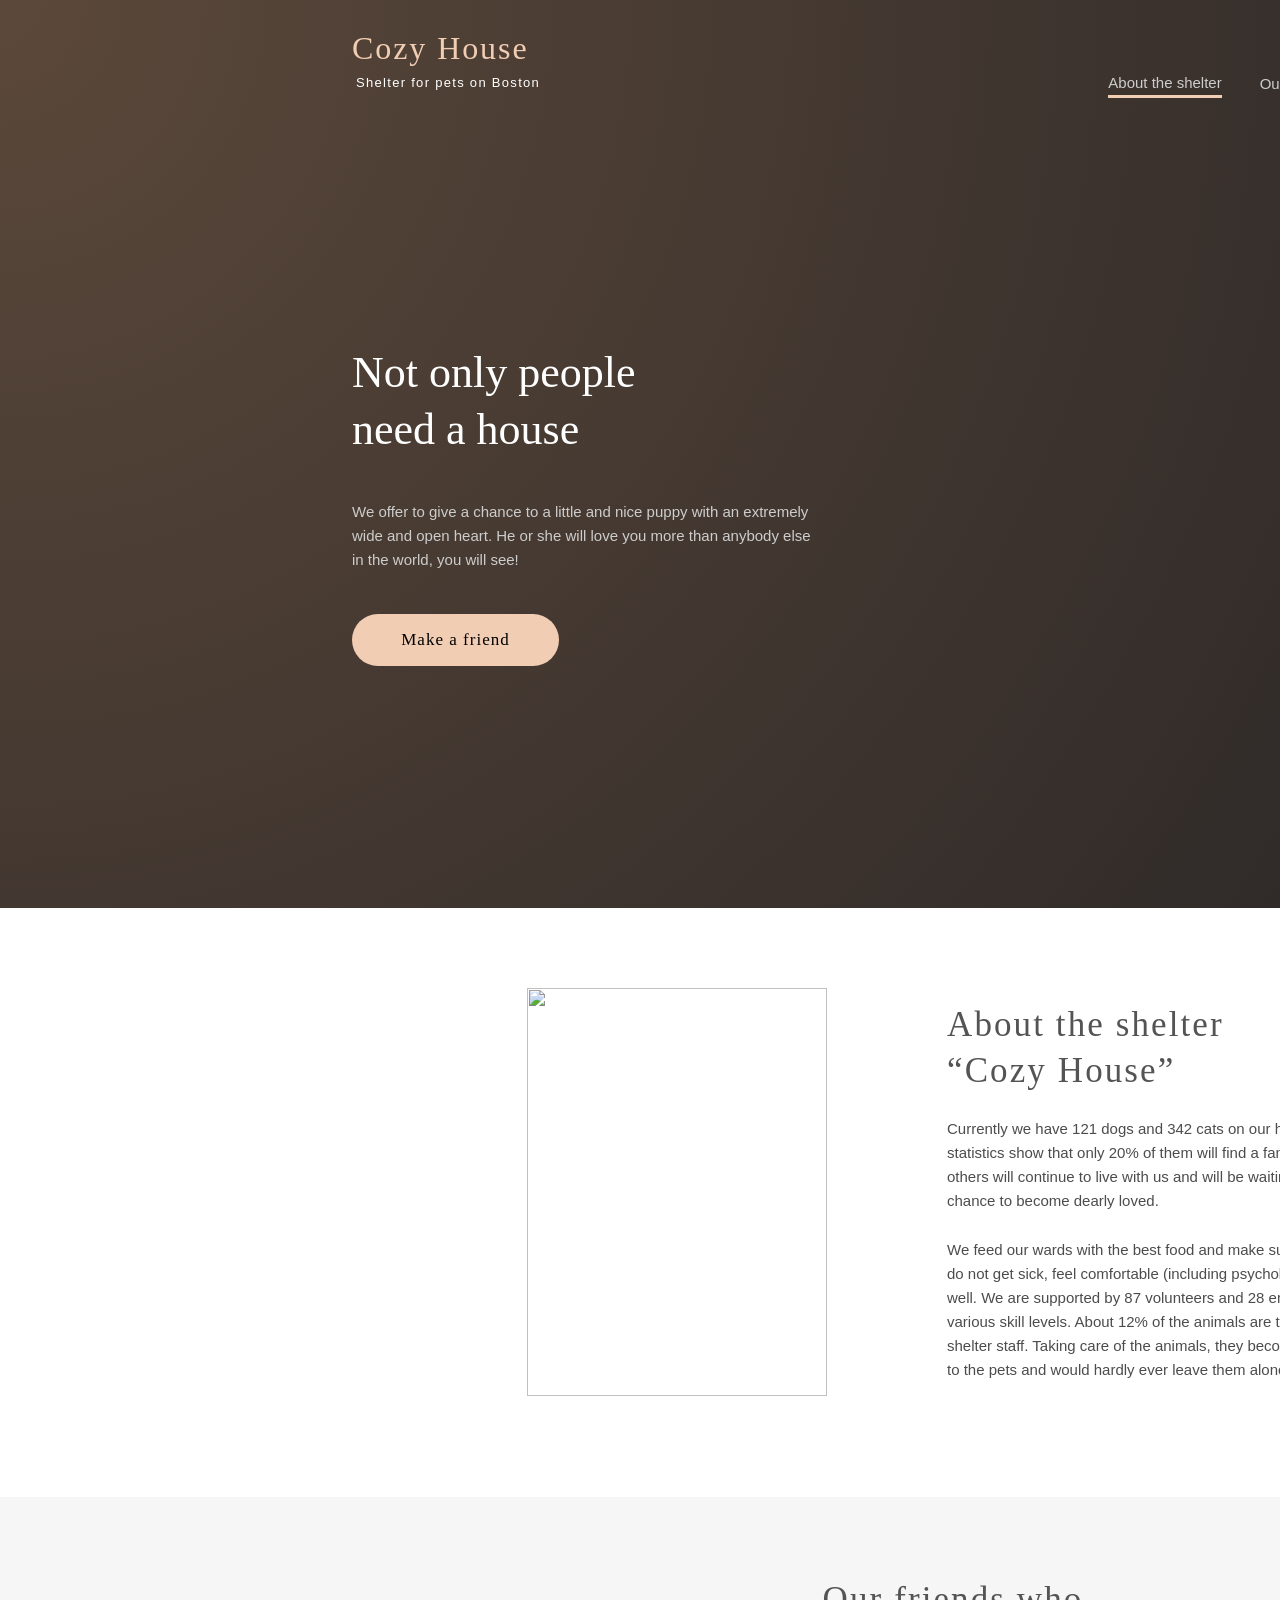
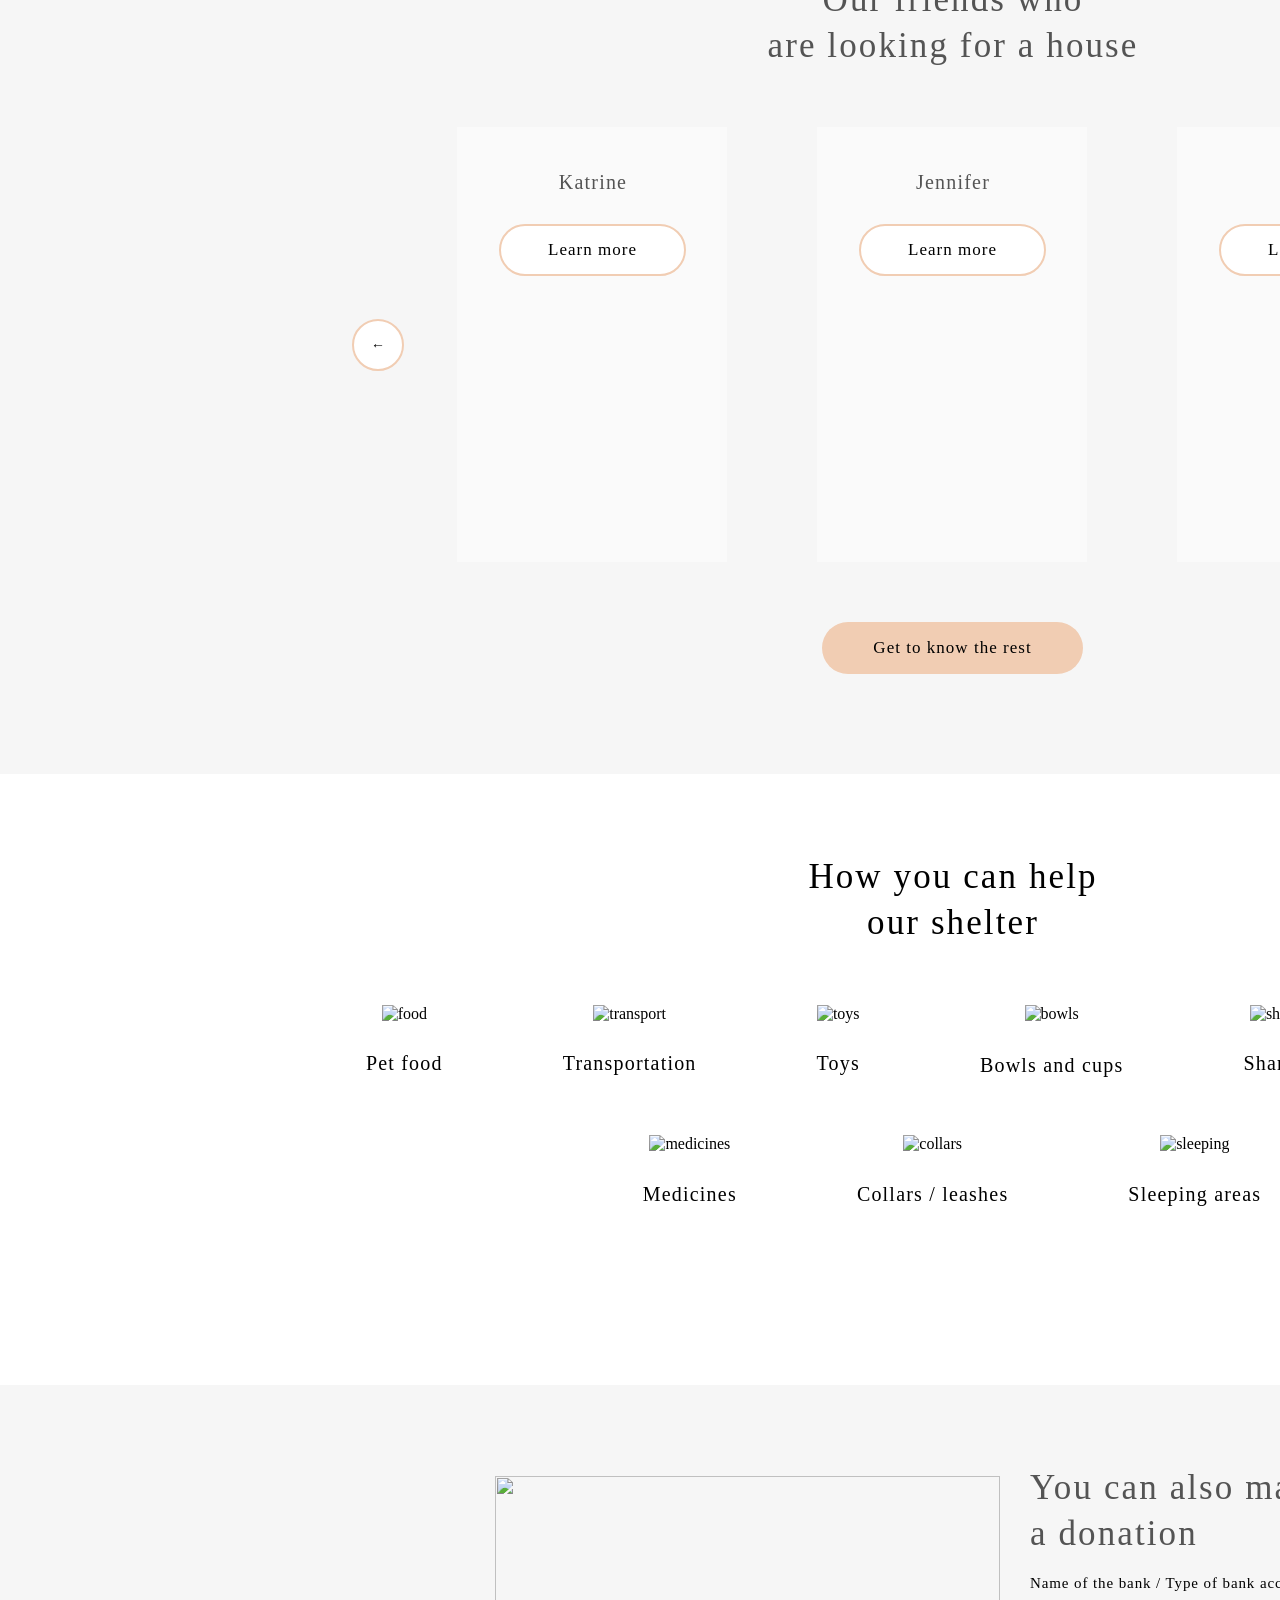
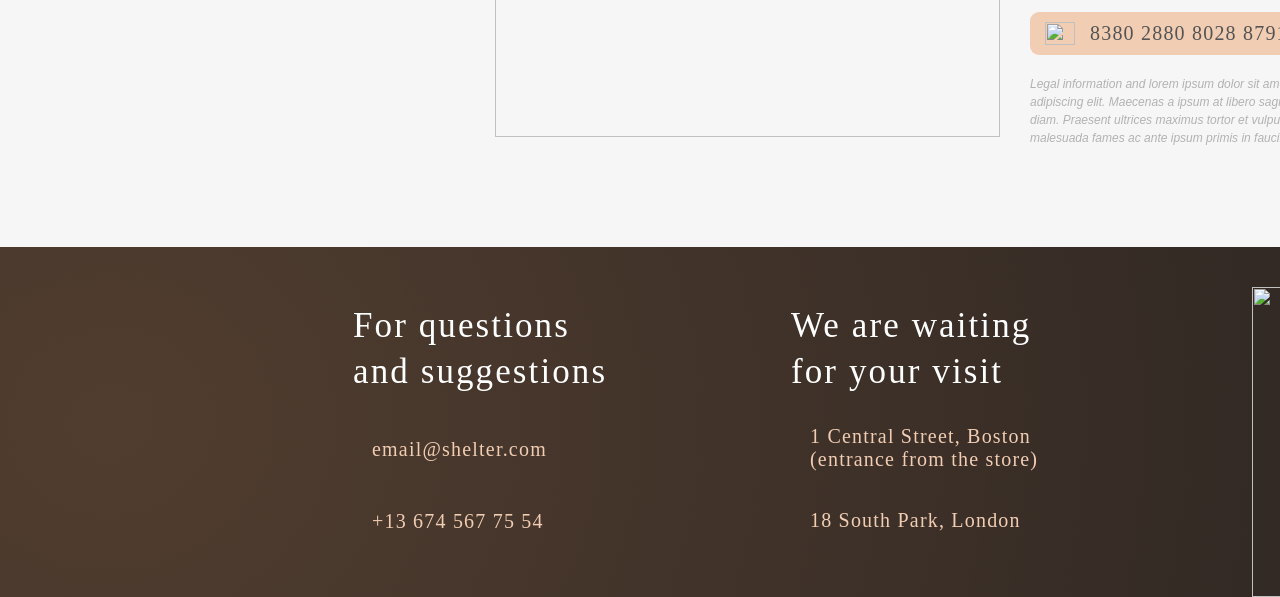
==== shelter/index.html @ 60633936 "feat:more function" ====
<!DOCTYPE html>
<html lang="en">
<head>
    <meta charset="UTF-8">
    <meta name="viewport" content="width=device-width, initial-scale=1.0">
    <title>Document</title>
    <link rel="shortcut icon" href="/shelter/assets/favicon.ico" type="image/x-icon">
    <link rel="stylesheet" href="css.css">
</head>

<body>

    <!-- Страница 1 --> 

<div class="back">
    <div class="blockone">
        <header class="hide">
            <div>
                <h1 class="cozyh"><a class="cozyh" href="">Cozy House</a></h1>
                <p class="shelter">Shelter for pets on Boston</p>
            </div>
            <nav>
                <ul class="list">
                    <li class="uling"><p class="llil bord">About the shelter</p></li>
                    <li class="uling"><a class="llil" href="indexp2.html">Our pets</a></li>
                    <li class="uling"><a class="llil"  href="#help">Help the helter</a></li>
                    <li class="uling"><a class="llil" href="#foota">Contacts</a></li>
                </ul>
            </nav>
        </header>

    <main>
        <div class="blocktwo">
            <div class="textdog">
                <h2 class="phhouse">Not only people need a house</h2>
                <p class="pphouse">We offer to give a chance to a little and nice puppy with an extremely wide and open heart. He or she will love you more than anybody else in the world, you will see!</p>
                <button class="butfri"><a class="slsl" href="#slp">Make a friend</a></button>
            </div>
            <div>
                <img class="dog" src="/shelter/assets/f746a683887b0e363f7fdf5b80559e0b.png" alt="">
            </div>
        </div>
    </div>
</div>

    <!-- Страница 2 -->


    <div class="blockthree">
        <div class="blockfour">
            <img class="dogtwo" src="/shelter/assets/de200ad351db707bd7878caaee2f7b79.png" alt="">
            <div class="direct">
                <h2 class="phabout">About the shelter “Cozy House”</h2>
                <p class="ppabout">Currently we have 121 dogs and 342 cats on our hands and statistics show that only 20% of them will find a family. The others will continue to live with us and will be waiting for a lucky chance to become dearly loved.</p>
                <p class="ppabouttwo">We feed our wards with the best food and make sure that they do not get sick, feel comfortable (including psychologically) and well. We are supported by 87 volunteers and 28 employees of various skill levels. About 12% of the animals are taken by the shelter staff. Taking care of the animals, they become attached to the pets and would hardly ever leave them alone.</p>
            </div>
        </div>
    </div>

    <!-- Страница 3 -->
     
<a name="slp"></a>
<div class="backt">
    <div class="blockfive">
        <div class="blocksix">
            <h2 class="phour">Our friends who<br> are looking for a house</h2>
            <div class="blockseven">
                <button class="arrowl">&larr;</button>
                <div class="pets">
                    <img class="radius" src="/shelter/assets/4cbff971ed3cff4fcdd44ba6ce66e1be.png" alt="">
                    <h3 class="name">Katrine</h3>
                    <button class="lean">Learn more</button>
                </div>
                <div class="pets" id="petas">
                    <img class="radius" src="/shelter/assets/b523e1700aa8817d3357edad5cf38558.png" alt="">
                    <h3 class="name">Jennifer</h3>
                    <button class="lean">Learn more</button>
                </div>
                <div class="pets">
                    <img class="radius" src="/shelter/assets/d18a0a8b1c7ed291ade3e2e10ff4ebfe.png" alt="">
                    <h3 class="name">Woody</h3>
                    <button class="lean">Learn more</button>
                </div>
                <button class="arrowr">&rarr;</button>
            </div>
        </div>
        <button class="endbut"><a class="getk" href="indexp2.html">Get to know the rest</a></button>
    </div>
</div>

    <!-- Страница 4 -->

    <a name="help"></a>
    <div class="blockeight">
        <div class="blocknine">
            <h2 class="hpage4">How you can help our shelter</h2>
            <div class="blockten">
                <div class="centre">
                    <img class="fst" src="/shelter/assets/Vector.png" alt="food">
                    <p class="savag">Pet food</p>
                </div>
                <div class="centre">
                    <img class="fst" src="/shelter/assets/icon-transportation.png" alt="transport">
                    <p class="savag">Transportation</p>
                </div>
                <div class="centre">
                    <img class="fst" src="/shelter/assets/toys.png" alt="toys">
                    <p class="savag">Toys</p>
                </div>
                <div class="centre">
                    <img class="bowlsa" src="/shelter/assets/bowls-and-cups.png" alt="bowls">
                    <p class="savag">Bowls and cups</p>
                </div>
                <div class="centre">
                    <img class="fst" src="/shelter/assets/shampoos.png" alt="shampoos">
                    <p class="savag">Shampoos</p>
                </div>
                <div class="centre">
                    <img class="lst" src="/shelter/assets/vitamins.png" alt="vitamins">
                    <p class="savag">Vitamins</p>
                </div>
                <div class="centre">
                    <img  class="lst" src="/shelter/assets/medicines.png" alt="medicines">
                    <p class="savag">Medicines</p>
                </div>
                <div class="centre">
                    <img  class="lst" src="/shelter/assets/collars-or-leashes.png" alt="collars">
                    <p class="savag">Collars / leashes</p>
                </div>
                <div class="centre">
                    <img  class="lst" src="/shelter/assets/sleeping-area.png" alt="sleeping">
                    <p class="savag">Sleeping areas</p>
                </div>
            </div>
        </div>
    </div>

    <!-- Страница 5 -->

<div class="backf">
    <div class="blockaone">
        <div class="blockatwo">
            <img src="/shelter/assets/4de50a478798dee0c8a94d5e81e6aebc.png" alt="">
            <div class="textcard">
                <h2>You can also make a donation</h2>
                <p class="ftext">Name of the bank / Type of bank account</p>
                <div class="cardhold">
                    <img src="/shelter/assets/credit-card@2x.png" alt="">
                    <a class="textcd" href="">8380 2880 8028 8791 7435</a>
                </div>
                    <p class="stext">Legal information and lorem ipsum dolor sit amet, consectetur adipiscing elit. Maecenas a ipsum at libero sagittis dignissim sed ac diam. Praesent ultrices maximus tortor et vulputate. Interdum et malesuada fames ac ante ipsum primis in faucibus.</p>
                </div>
            </div>
        </div>
</div>

</main>

    <!-- Подвал -->

<a name="foota"></a>
<div class="backff">
    <footer>
        <div class="blockathre">
            <div class="blockafour">
                <h2 class="foth">For questions and suggestions</h2>
                <div class="lastblockone">
                    <a href="https://mail.ru/" target="_blank">
                        <img src="/shelter/assets/mail.png" alt="">
                    </a>
                    <a class="fotp" href="https://mail.ru/" target="_blank">email@shelter.com</a>
                </div>
                <div class="lastblocktwo">
                    <a href="tel:+136745677554">
                        <img src="/shelter/assets/phone.png" alt="">
                    </a>
                    <a class="fotp" href="tel:+13 674 567 75 54">+13 674 567 75 54</a>
                </div>
            </div>
            <div class="blockafive">
                <h2 class="foth">We are waiting for your visit</h2>
                <div class="lastblockthre">
                    <a href="https://maps.app.goo.gl/4Xbz2syKBYkX6Ayb6" target="_blank">
                        <img src="/shelter/assets/icon-marker.png" alt="">
                    </a>
                    <a class="fotp" href="https://maps.app.goo.gl/4Xbz2syKBYkX6Ayb6" target="_blank">1 Central Street, Boston (entrance from the store)</a>
                </div>
                <div class="lastblockfour">
                    <a href="https://maps.app.goo.gl/4Xbz2syKBYkX6Ayb6" target="_blank">
                        <img src="/shelter/assets/icon-marker.png" alt="">
                    </a>
                    <a class="fotp" href="https://maps.app.goo.gl/4Xbz2syKBYkX6Ayb6" target="_blank">18 South Park, London</a>
                </div>
            </div>
            <img src="/shelter/assets/accf7d9f1d6438ce69e7e4f62e842db7.png" alt="">
        </div>
    </footer>
</div>

</body>

</html>
---- shelter/css.css ----
body {
    margin: auto;
    width: 1920px;
}

/* Страница 1 */

.blockone {
    width: 1280px;
    height: 908px;
    position: relative;
    left: 312px;
}

.back {
    width: 1920px;
    background:url(/shelter/assets/noise_transparent.png), radial-gradient(100% 215.42% at 0% 0%, #5B483A 0%, #262425 100%), #211F20;
}

.hide {
    margin: 0px 40px 90px;
    padding-top: 30px;
    display: flex;
    width: 1200px;
    height: 60px;
}

.cozyh {
    margin: 0;
    padding-top: 1px;
    margin-bottom: 10px;
    padding-right: 1px;
    width: 190px;
    height: 35px;
    color: #F1CDB3;
    font-family: Georgia;
    font-size: 32px;
    font-weight: 400;
    line-height: 35.2px;
    letter-spacing: 0.06em;
    text-align: left;
    text-decoration: none;
}

.shelter {
    color: #ffffff;
    margin: 0;
    padding-left: 4px;
    width: 185px;
    height: 15px;
    font-family: Arial;
    font-size: 13px;
    font-weight: 400;
    line-height: 14.95px;
    letter-spacing: 0.1em;
    text-align: left;
}

.list {
    display: flex;
    justify-content: flex-end;
}

.uling {
    padding: 16px 0px 20px 38px;
    list-style: none;
}

.bord {
    border-bottom: 3px solid #F1CDB3;
    margin-top: -1px;
    color: #FAFAFA;
}

nav {
    flex-grow: 1;
    align-content: center;
}

.llil {
    position: relative;
    font-family: Arial;
    font-size: 15px;
    font-weight: 400;
    line-height: 24px;
    text-align: left;
    color: #CDCDCD;
    text-decoration: none;
    top: 10px;
    right: 2px;
}

.blocktwo {
    display: flex;
    position: relative;
    width: 1200px;
    height: 728px;
    left: 40px;
}

.phhouse {
    color: #FFFFFF;
    font-family: Georgia;
    font-size: 44px;
    font-weight: 400;
    line-height: 57.2px;
    text-align: left;
    width: 310px;
    margin: 0;
    margin-bottom: 42px;
    margin-top: 1px;

}

.pphouse {
    color: #CDCDCD;
    font-family: Arial;
    font-size: 15px;
    font-weight: 400;
    line-height: 24px;
    text-align: left;
    width: 460px;
    margin: 0;
    margin-bottom: 42px;
}

.butfri {
    width: 207px;
    height: 52px;
    background-color: #F1CDB3;
    border-radius: 100px;
    border: none;
}

.slsl {
    font-family: Georgia;
    font-size: 17px;
    font-weight: 400;
    line-height: 22.1px;
    letter-spacing: 0.06em;
    text-align: center;
    color: #000000;
    text-decoration: none;
}

.textdog {
    width: 460px;
    height: 322px;
    margin-top: 163px;
    margin-right: 42px;
}

.dog {
    display: block;
}

/* Страница 2 */


.blockthree {
    display: flex;
    position: relative;
    width: 1280px;
    height: 588px;
    background-color: #ffffff;
    left: 312px;
}

.direct {
    position: absolute;
    direction: column;
    width: 430px;
    height: 380px;
    margin-top: 14px;
    margin-left: px;
    left: 595px;
}

.blockfour {
    display: flex;
    position: relative;
    top: 80px;
    left: 40px;
    width: 1200px;
    height: 408px;
}

.dogtwo {
    position: relative;
    width: 300px;
    height: 408px;
    left: 175px;
    display: block;
}

.phabout {
    color: #545454;
    width: 370px;
    height: 90px;  
    margin: 0 60px 25px 0;
    font-family: Georgia;
    font-size: 35px;
    font-weight: 400;
    line-height: 45.5px;
    letter-spacing: 0.06em;
    text-align: left;
}

.ppabout {
    margin: 0 0 25px 0;
    color: #4C4C4C;
    width: 430px;
    height: 96px;
    top: 115px;
    font-family: Arial;
    font-size: 15px;
    font-weight: 400;
    line-height: 24px;
    text-align: left;
}

.ppabouttwo {
    margin: 0;
    color:#4C4C4C;
    width: 430px;
    height: 144px;
    top: 236px;
    font-family: Arial;
    font-size: 15px;
    font-weight: 400;
    line-height: 24px;
    text-align: left;
}

/* Страница 3 */

.backt {
    background:#F6F6F6;
}

.blockfive {
    position: relative;
    width: 1280px;
    height: 877px;
    left: 312px;
}

.blocksix {
    position: relative;
    width: 1200px;
    height: 697px;
    top: 80px;
    left: 40px;
}

.blockseven {
    position: relative;
    display: flex;
    justify-content: center;
    align-items: center;
    width: 1200px;
    height: 435px;
    top: 60px; 
}

.phour {
    color: #545454;
    position: relative;
    margin: 0;
    padding-left: 1px;
    width: 400px;
    height: 90px;
    left: 400px;
    font-family: Georgia;
    font-size: 35px;
    font-weight: 400;
    line-height: 45.5px;
    letter-spacing: 0.06em;
    text-align: center;
}

.arrowl {
    color: #000000;
    background-color: #ffffff;
    border: 2px solid #F1CDB3;
    border-radius: 150px;
    height: 52px;
    width: 52px;
    margin-right: 53px;
    font-size: 14px;
}

.arrowr {
    color: #000000;
    background-color: #ffffff;
    border: 2px solid #F1CDB3;
    border-radius: 150px;
    height: 52px;
    width: 52px;
    margin-left: 53px;
    font-size: 14px;
}

.pets {
    background-color:#FAFAFA;
    width: 270px;
    height: 435px;
}

#petas {
    margin: 0 90px;
}

.getk {
    text-decoration: none;
    color: #000000;
    font-family: Georgia;
    font-size: 17px;
    font-weight: 400;
    line-height: 22.1px;
    letter-spacing: 0.06em;
    text-align: left;
}

.name {
    color: #545454;
    margin-top: 26px;
    margin-left: 2px;
    font-family: Georgia;
    font-size: 20px;
    font-weight: 400;
    line-height: 22.72px;
    letter-spacing: 0.06em;
    text-align: center;
}

.lean{
    border: 2px solid #F1CDB3;
    background-color: white;
    width: 187px;
    height: 52px;
    border-radius: 100px;
    margin-left: 42px;
    margin-top: 10px;
    font-family: Georgia;
    font-size: 17px;
    font-weight: 400;
    line-height: 22.1px;
    letter-spacing: 0.06em;
    text-align: center;
}

.endbut {
    position: relative;
    width: 261px;
    height: 52px;
    top: 28px;
    left: 510px;
    border-radius: 100px;
    background: #F1CDB3;
    border: #ffffff;
    font-family: Georgia;
    font-size: 17px;
    font-weight: 400;
    line-height: 22.1px;
    letter-spacing: 0.06em;
    text-align: center;
}

/* Страница 4 */

.blockeight {
    position: relative;
    width: 1280px;
    height: 611px;
    background: #FFFFFF;
    left: 312px;
}

.blocknine {
    position: relative;
    display: flex;
    flex-direction: column;
    align-items: center;
    width: 1200px;
    height: 431px;
    top: 80px;
    left: 40px;
}

.blockten {
    display: flex;
    gap: 38px 120px;
    flex-wrap: wrap;
    justify-content: center;
}

.savag {
    font-family: Georgia;
    font-size: 20px;
    font-weight: 400;
    line-height: 23px;
    letter-spacing: 0.06em;
    text-align: center;
}

.hpage4 {
    width: 310px;
    font-family: Georgia;
    font-size: 35px;
    font-weight: 400;
    line-height: 45.5px;
    letter-spacing: 0.06em;
    text-align: center;
    margin: 0px 0px 60px 2px;
}

.centre {
    display: flex;
    flex-direction: column;
    align-items: center;
}

.fst {
    margin-bottom: 9px;
}

.bowlsa {
    margin-bottom: 11px;
}

.lst {
    margin-bottom: 10px;
}

/* Страница 5 */

.backf {
    background:#F6F6F6;
}

.blockaone {
    position: relative;
    width: 1280px;
    height: 462px;
    left: 312px;
}

.blockatwo {
    display: flex;
    position: relative;
    width: 915px;
    height: 282px;
    top: 80px;
    left: 183px;
}

.blockatwo > img {
    position: relative;
    width: 505px;
    height: 261px;
    top: 11px;
}

.cardhold {
    display: flex;
    align-items: center;
    background: #F1CDB3;
    width: 349px;
    height: 43px;
    border-radius: 9px;
}

.cardhold > img {
    position: relative;
    width: 30px;
    height: 23px;
    color: #292929;
    left: 15px;
}

.cardhold > p {
    width: 280px;
    height: 23px;
    margin: 0;
    padding-left: 25px;
}

.textcard {
    position: absolute;
    width: 380px;
    height: 282px;
    left: 535px;
}

.textcard > h2 {
    width: 300px;
    height: 90px;
    margin: 0;
    font-family: Georgia;
    font-size: 35px;
    font-weight: 400;
    line-height: 45.5px;
    letter-spacing: 0.06em;
    text-align: left;
    color:#545454;
}

.ftext {
    width: 310px;
    height: 17px;
    margin: 20px 0px;
    font-family: Georgia;
    font-size: 15px;
    font-weight: 400;
    line-height: 16.5px;
    letter-spacing: 0.06em;
    text-align: left;
}

.stext {
    width: 380px;
    height: 72px;
    margin: 20px 0px 0px 0px;
    font-family: Arial;
    font-size: 12px;
    font-style: italic;
    font-weight: 400;
    line-height: 18px;
    text-align: left;
    color:#B2B2B2;
}

.textcd {
    position: relative;
    left: 30px;
    font-family: Georgia;
    font-size: 20px;
    font-weight: 400;
    line-height: 23px;
    letter-spacing: 0.06em;
    text-align: left;
    text-decoration: none;
    color:#545454;
}

/* Подвал */

.backff {
    background: url(/shelter/assets/noise_transparent.png), radial-gradient(110.67% 538.64% at 5.73% 50%, #513D2F 0%, #1A1A1C 100%), #211F20;
}

footer {
    position: relative;
    width: 1280px;
    height: 350px;
    left: 312px;
}

.blockathre {
    display: flex;
    position: relative;
    width: 1200px;
    height: 310px;
    top: 40px;
    left: 40px;
}

.blockafour {
    position: relative;
    width: 278px;
    height: 234px;
    top: 16px;
}

.blockafive {
    position: absolute;
    width: 302px;
    height: 234px;
    top: 16px;
    left: 438px;
}

.blockathre > img {
    position: absolute;
    width: 300px;
    height: 310px;
    left: 900px;
}

.foth {
    width: 280px;
    height: 90px;
    padding-left: 1px;
    margin: 0;
    color: #ffffff;
    font-family: Georgia;
    font-size: 35px;
    font-weight: 400;
    line-height: 45.5px;
    letter-spacing: 0.06em;
    text-align: left;
}

.fotp {
    font-family: Georgia;
    padding-left: 20px;
    font-size: 20px;
    font-weight: 400;
    line-height: 23px;
    letter-spacing: 0.06em;
    text-align: left;
    color:#F1CDB3;
    text-decoration: none;
}

.lastblockone {
    display: flex;
    align-items: center;
    margin: 40px 0;
    width: 251px;
    height: 32px;
}

.lastblocktwo {
    display: flex;
    align-items: center;
    width: 245px;
    height: 32px;
}

.lastblockthre {
    display: flex;
    align-items: center;
    margin: 32px 0 33px 0;
    width: 302px;
    height: 46px;
}

.lastblockfour {
    display: flex;
    align-items: center;
    width: 302px;
    height: 32px;
}

/* Страница Indexp2 */

.blockcont {
    position: relative;
    width: 1280px;
    height: 120px;
    left: 312px;
}

.hedi {
    margin: 0px 40px 90px;
    padding-top: 30px;
    display: flex;
    width: 1200px;
    height: 60px;
}

.cozyhh {
    margin: 0;
    margin-bottom: 10px;
    padding-top: 1px;
    padding-right: 1px;
    width: 192px;
    height: 35px;
    color: #000000;
    font-family: Georgia;
    font-size: 32px;
    font-weight: 400;
    line-height: 35.2px;
    letter-spacing: 0.06em;
    text-align: left; 
    text-decoration: none;
}

.shelterp {
    color: #000000;
    margin: 0;
    padding-left: 4px;
    width: 185px;
    height: 15px;
    font-family: Arial;
    font-size: 13px;
    font-weight: 400;
    line-height: 14.95px;
    letter-spacing: 0.1em;
    text-align: left;
}


.listl {
    display: flex;
    justify-content: flex-end;
    margin-top: 4px;
}

.ulingl {
    padding: 16px 0px 20px 35px;
    list-style: none;
}

.lord {
    border-bottom: 3px solid #F1CDB3;
    margin-top: 0;
}

.hord {
    margin-top: 1px;
}

.color {
    position: relative;
    font-family: Arial;
    font-size: 15px;
    font-weight: 400;
    line-height: 24px;
    text-align: left;
    color: #000000;
    text-decoration: none;
    top: 15px;
    left: -1px;
}

.teatre {
    background: #F6F6F6;
}

.blockcolor {    
    position: relative;
    width: 1280px;
    height: 1342px;
    left: 312px;
}

.slideblock {
    position: relative;
    width: 1200px;
    height: 1162px;
    top: 80px;
    left: 40px;
}

.blocklist {
    position: relative;
    display: flex;
    flex-wrap: wrap;
    top: 59px;
    gap: 30px 40px;
}

.radius {
    border-radius: 9px 9px 0px 0px;
}

.systembar {
    position: absolute;
    display: flex;
    width: 340px;
    height: 52px;
    top: 1108px;
    left: 430px;
    justify-content: center;
    align-items: center;
}

.babons {
    width: 52px;
    height: 52px;
    top: 1110px;
    left: 646px;
    border: 2px solid #F1CDB3;
    border-radius: 100px;
    color: black;
    font-family: Georgia;
    font-size: 20px;
    font-weight: 400;
    line-height: 23px;
    letter-spacing: 0.06em;
    text-align: center;
    margin-left: 20px;
    background-color: white;
    
}

.bibon {
    width: 52px;
    height: 52px;
    top: 1110px;
    left: 646px;
    border: 2px solid #F1CDB3;
    border-radius: 100px;
    color: black;
    font-family: Georgia;
    font-size: 20px;
    font-weight: 400;
    line-height: 23px;
    letter-spacing: 0.06em;
    text-align: center;
    background-color: #F1CDB3;
}

.bubo {
    width: 52px;
    height: 52px;
    top: 1110px;
    left: 646px;
    border: 2px solid #CDCDCD;
    border-radius: 100px;
    color: #CDCDCD;
    font-family: Georgia;
    font-size: 20px;
    font-weight: 400;
    line-height: 23px;
    letter-spacing: 0.06em;
    text-align: center;
    margin-right: 20px;
}

#bug {
    object-fit: cover;
    width: 270px;
    height: 270px;
}

html {
    scroll-behavior: smooth;
}

.phour {
    margin-top: 1px;
}
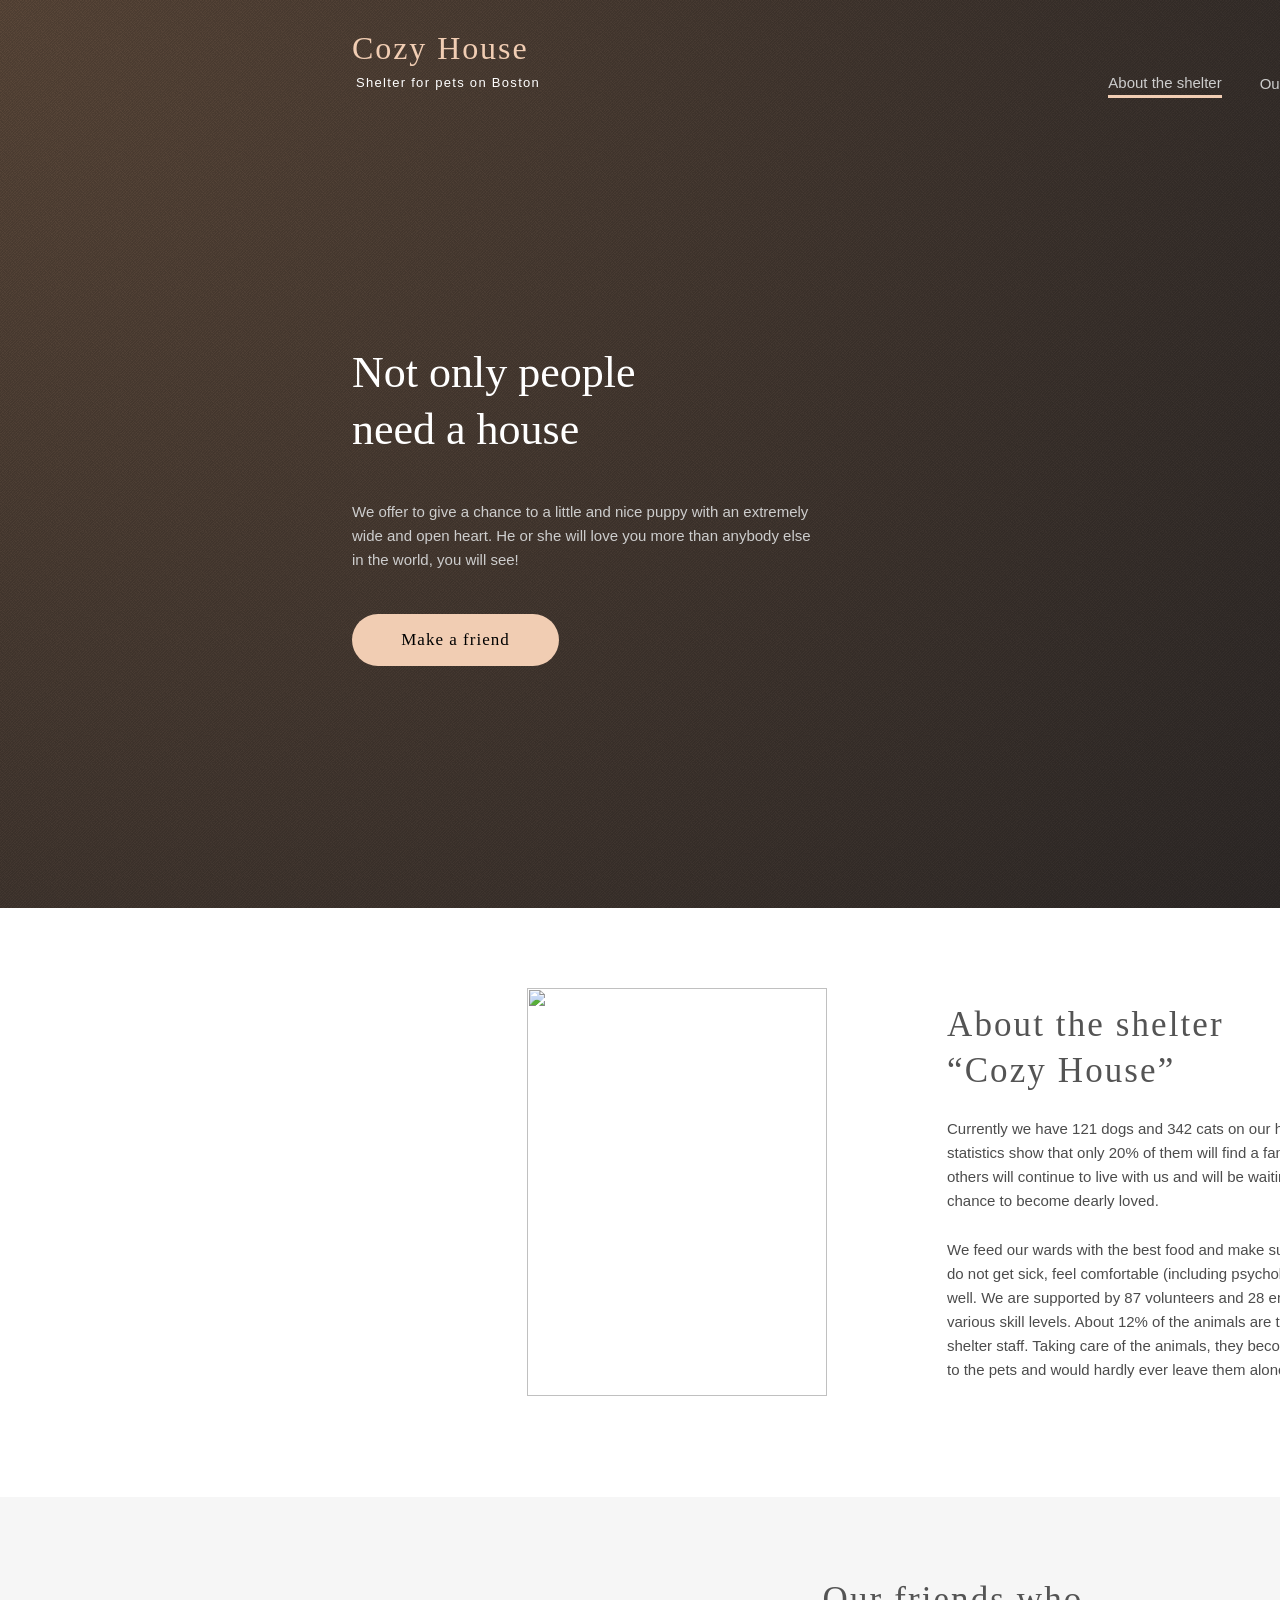
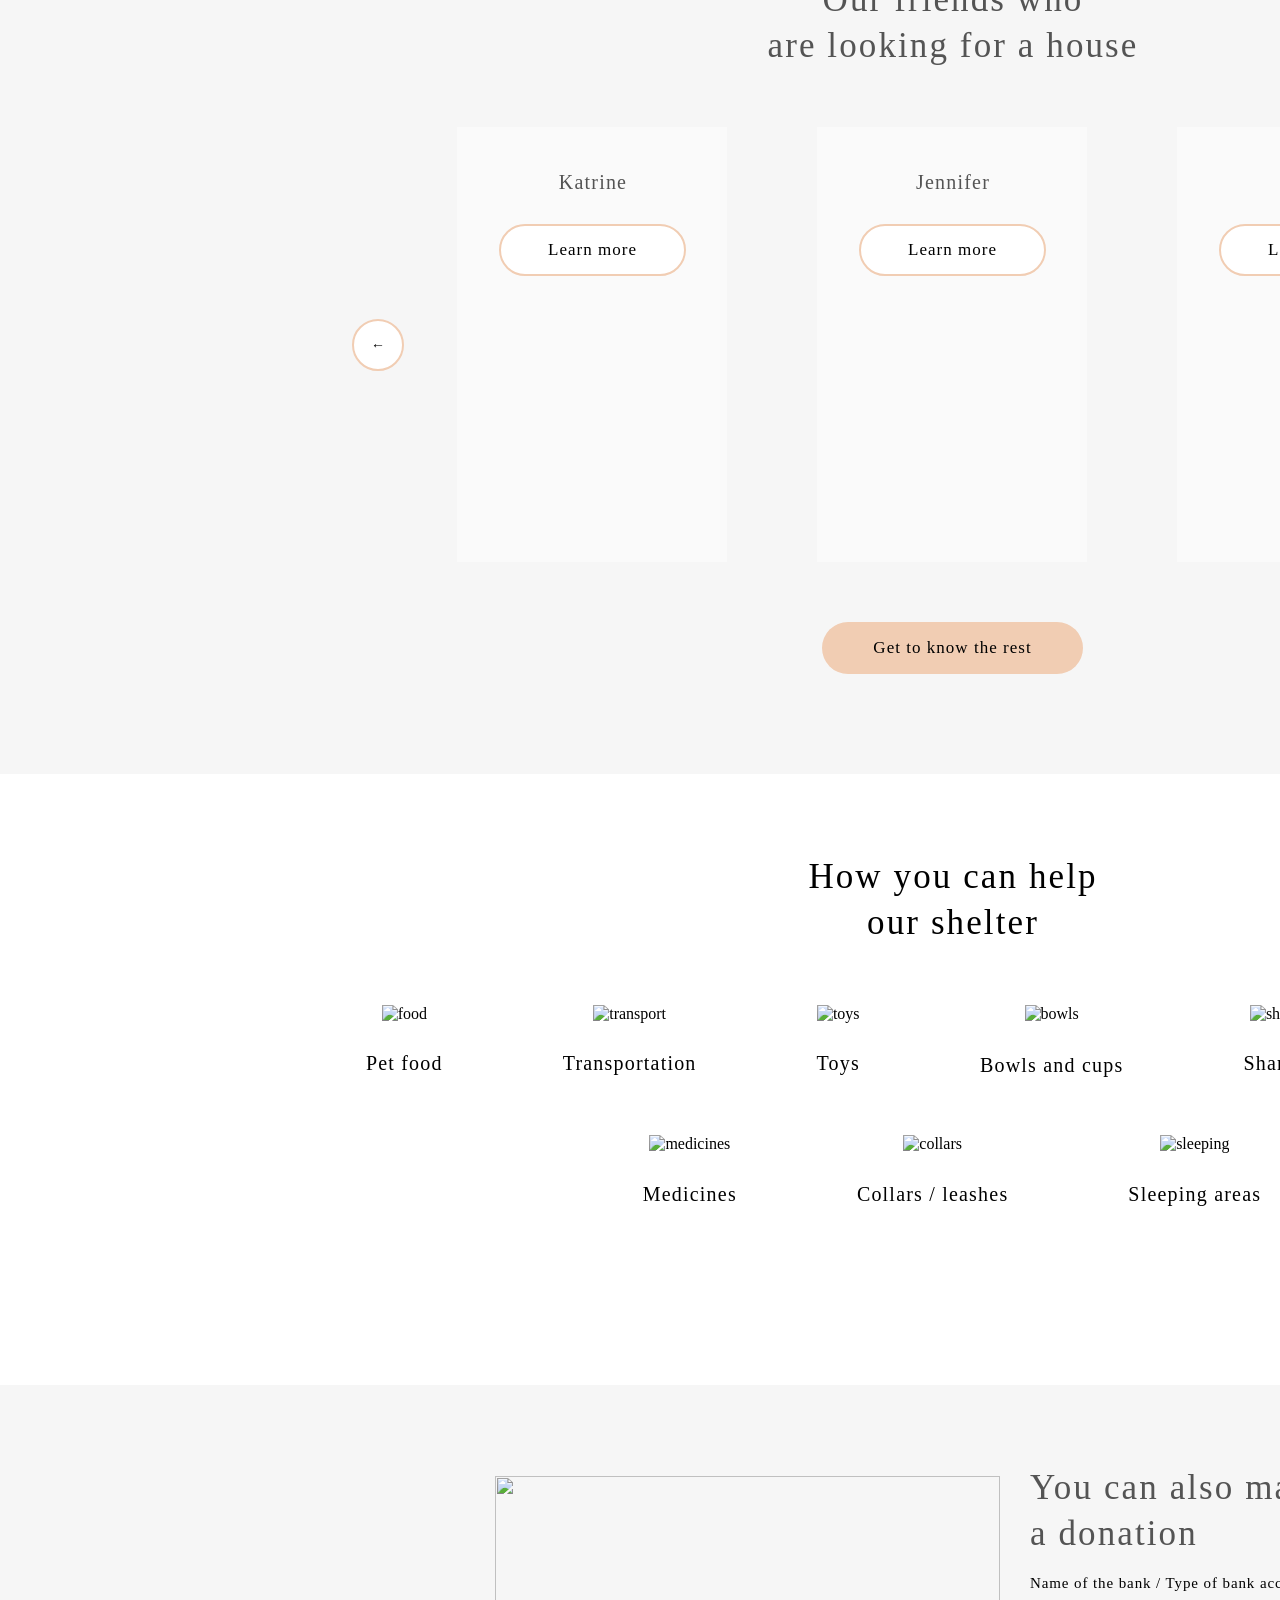
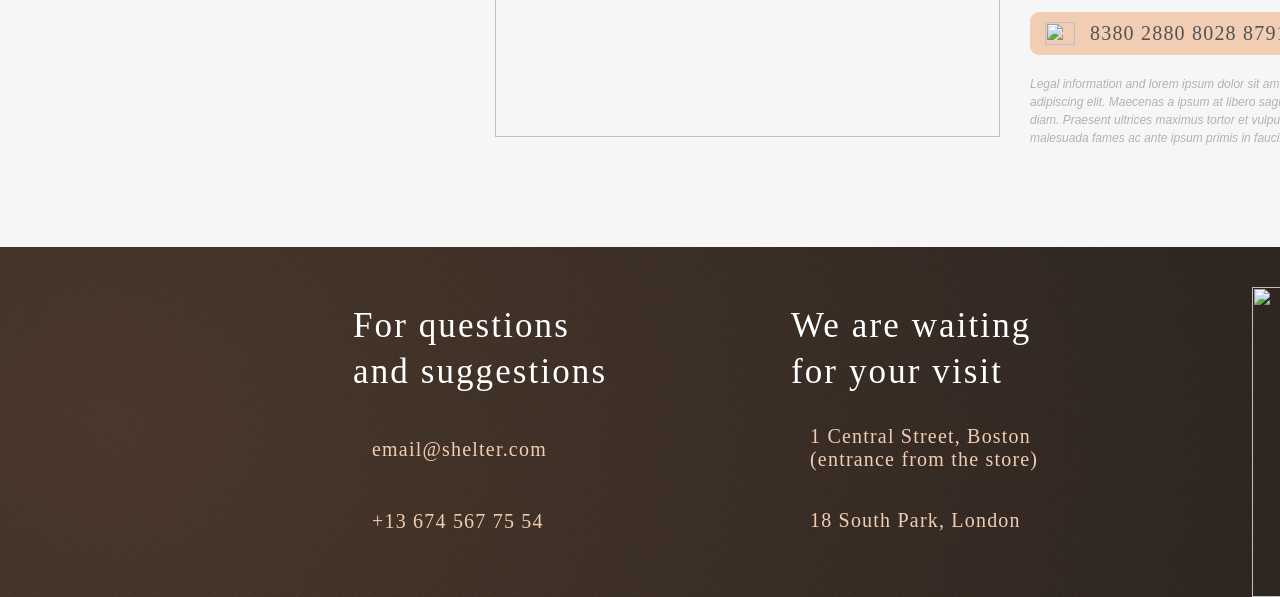
==== commit 610c6a62: "fix:load picture" ====
--- a/shelter/index.html
+++ b/shelter/index.html
@@ -37,7 +37,7 @@
                 <button class="butfri"><a class="slsl" href="#slp">Make a friend</a></button>
             </div>
             <div>
-                <img class="dog" src="/shelter/assets/f746a683887b0e363f7fdf5b80559e0b.png" alt="">
+                <img class="dog" src="/rsschool-cv/shelter/assets/f746a683887b0e363f7fdf5b80559e0b.png" alt="">
             </div>
         </div>
     </div>
@@ -48,7 +48,7 @@
 
     <div class="blockthree">
         <div class="blockfour">
-            <img class="dogtwo" src="/shelter/assets/de200ad351db707bd7878caaee2f7b79.png" alt="">
+            <img class="dogtwo" src="/rsschool-cv/shelter/assets/de200ad351db707bd7878caaee2f7b79.png" alt="">
             <div class="direct">
                 <h2 class="phabout">About the shelter “Cozy House”</h2>
                 <p class="ppabout">Currently we have 121 dogs and 342 cats on our hands and statistics show that only 20% of them will find a family. The others will continue to live with us and will be waiting for a lucky chance to become dearly loved.</p>
@@ -67,17 +67,17 @@
             <div class="blockseven">
                 <button class="arrowl">&larr;</button>
                 <div class="pets">
-                    <img class="radius" src="/shelter/assets/4cbff971ed3cff4fcdd44ba6ce66e1be.png" alt="">
+                    <img class="radius" src="/rsschool-cv/shelter/assets/4cbff971ed3cff4fcdd44ba6ce66e1be.png" alt="">
                     <h3 class="name">Katrine</h3>
                     <button class="lean">Learn more</button>
                 </div>
                 <div class="pets" id="petas">
-                    <img class="radius" src="/shelter/assets/b523e1700aa8817d3357edad5cf38558.png" alt="">
+                    <img class="radius" src="/rsschool-cv/shelter/assets/b523e1700aa8817d3357edad5cf38558.png" alt="">
                     <h3 class="name">Jennifer</h3>
                     <button class="lean">Learn more</button>
                 </div>
                 <div class="pets">
-                    <img class="radius" src="/shelter/assets/d18a0a8b1c7ed291ade3e2e10ff4ebfe.png" alt="">
+                    <img class="radius" src="/rsschool-cv/shelter/assets/d18a0a8b1c7ed291ade3e2e10ff4ebfe.png" alt="">
                     <h3 class="name">Woody</h3>
                     <button class="lean">Learn more</button>
                 </div>
@@ -96,39 +96,39 @@
             <h2 class="hpage4">How you can help our shelter</h2>
             <div class="blockten">
                 <div class="centre">
-                    <img class="fst" src="/shelter/assets/Vector.png" alt="food">
+                    <img class="fst" src="/rsschool-cv/shelter/assets/Vector.png" alt="food">
                     <p class="savag">Pet food</p>
                 </div>
                 <div class="centre">
-                    <img class="fst" src="/shelter/assets/icon-transportation.png" alt="transport">
+                    <img class="fst" src="/rsschool-cv/shelter/assets/icon-transportation.png" alt="transport">
                     <p class="savag">Transportation</p>
                 </div>
                 <div class="centre">
-                    <img class="fst" src="/shelter/assets/toys.png" alt="toys">
+                    <img class="fst" src="/rsschool-cv/shelter/assets/toys.png" alt="toys">
                     <p class="savag">Toys</p>
                 </div>
                 <div class="centre">
-                    <img class="bowlsa" src="/shelter/assets/bowls-and-cups.png" alt="bowls">
+                    <img class="bowlsa" src="/rsschool-cv/shelter/assets/bowls-and-cups.png" alt="bowls">
                     <p class="savag">Bowls and cups</p>
                 </div>
                 <div class="centre">
-                    <img class="fst" src="/shelter/assets/shampoos.png" alt="shampoos">
+                    <img class="fst" src="/rsschool-cv/shelter/assets/shampoos.png" alt="shampoos">
                     <p class="savag">Shampoos</p>
                 </div>
                 <div class="centre">
-                    <img class="lst" src="/shelter/assets/vitamins.png" alt="vitamins">
+                    <img class="lst" src="/rsschool-cv/shelter/assets/vitamins.png" alt="vitamins">
                     <p class="savag">Vitamins</p>
                 </div>
                 <div class="centre">
-                    <img  class="lst" src="/shelter/assets/medicines.png" alt="medicines">
+                    <img  class="lst" src="/rsschool-cv/shelter/assets/medicines.png" alt="medicines">
                     <p class="savag">Medicines</p>
                 </div>
                 <div class="centre">
-                    <img  class="lst" src="/shelter/assets/collars-or-leashes.png" alt="collars">
+                    <img  class="lst" src="/rsschool-cv/shelter/assets/collars-or-leashes.png" alt="collars">
                     <p class="savag">Collars / leashes</p>
                 </div>
                 <div class="centre">
-                    <img  class="lst" src="/shelter/assets/sleeping-area.png" alt="sleeping">
+                    <img  class="lst" src="/rsschool-cv/shelter/assets/sleeping-area.png" alt="sleeping">
                     <p class="savag">Sleeping areas</p>
                 </div>
             </div>
@@ -140,12 +140,12 @@
 <div class="backf">
     <div class="blockaone">
         <div class="blockatwo">
-            <img src="/shelter/assets/4de50a478798dee0c8a94d5e81e6aebc.png" alt="">
+            <img src="/rsschool-cv/shelter/assets/4de50a478798dee0c8a94d5e81e6aebc.png" alt="">
             <div class="textcard">
                 <h2>You can also make a donation</h2>
                 <p class="ftext">Name of the bank / Type of bank account</p>
                 <div class="cardhold">
-                    <img src="/shelter/assets/credit-card@2x.png" alt="">
+                    <img src="/rsschool-cv/shelter/assets/credit-card@2x.png" alt="">
                     <a class="textcd" href="">8380 2880 8028 8791 7435</a>
                 </div>
                     <p class="stext">Legal information and lorem ipsum dolor sit amet, consectetur adipiscing elit. Maecenas a ipsum at libero sagittis dignissim sed ac diam. Praesent ultrices maximus tortor et vulputate. Interdum et malesuada fames ac ante ipsum primis in faucibus.</p>
@@ -166,13 +166,13 @@
                 <h2 class="foth">For questions and suggestions</h2>
                 <div class="lastblockone">
                     <a href="https://mail.ru/" target="_blank">
-                        <img src="/shelter/assets/mail.png" alt="">
+                        <img src="/rsschool-cv/shelter/assets/mail.png" alt="">
                     </a>
                     <a class="fotp" href="https://mail.ru/" target="_blank">email@shelter.com</a>
                 </div>
                 <div class="lastblocktwo">
                     <a href="tel:+136745677554">
-                        <img src="/shelter/assets/phone.png" alt="">
+                        <img src="/rsschool-cv/shelter/assets/phone.png" alt="">
                     </a>
                     <a class="fotp" href="tel:+13 674 567 75 54">+13 674 567 75 54</a>
                 </div>
@@ -181,18 +181,18 @@
                 <h2 class="foth">We are waiting for your visit</h2>
                 <div class="lastblockthre">
                     <a href="https://maps.app.goo.gl/4Xbz2syKBYkX6Ayb6" target="_blank">
-                        <img src="/shelter/assets/icon-marker.png" alt="">
+                        <img src="/rsschool-cv/shelter/assets/icon-marker.png" alt="">
                     </a>
                     <a class="fotp" href="https://maps.app.goo.gl/4Xbz2syKBYkX6Ayb6" target="_blank">1 Central Street, Boston (entrance from the store)</a>
                 </div>
                 <div class="lastblockfour">
                     <a href="https://maps.app.goo.gl/4Xbz2syKBYkX6Ayb6" target="_blank">
-                        <img src="/shelter/assets/icon-marker.png" alt="">
+                        <img src="/rsschool-cv/shelter/assets/icon-marker.png" alt="">
                     </a>
                     <a class="fotp" href="https://maps.app.goo.gl/4Xbz2syKBYkX6Ayb6" target="_blank">18 South Park, London</a>
                 </div>
             </div>
-            <img src="/shelter/assets/accf7d9f1d6438ce69e7e4f62e842db7.png" alt="">
+            <img src="/rsschool-cv/shelter/assets/accf7d9f1d6438ce69e7e4f62e842db7.png" alt="">
         </div>
     </footer>
 </div>
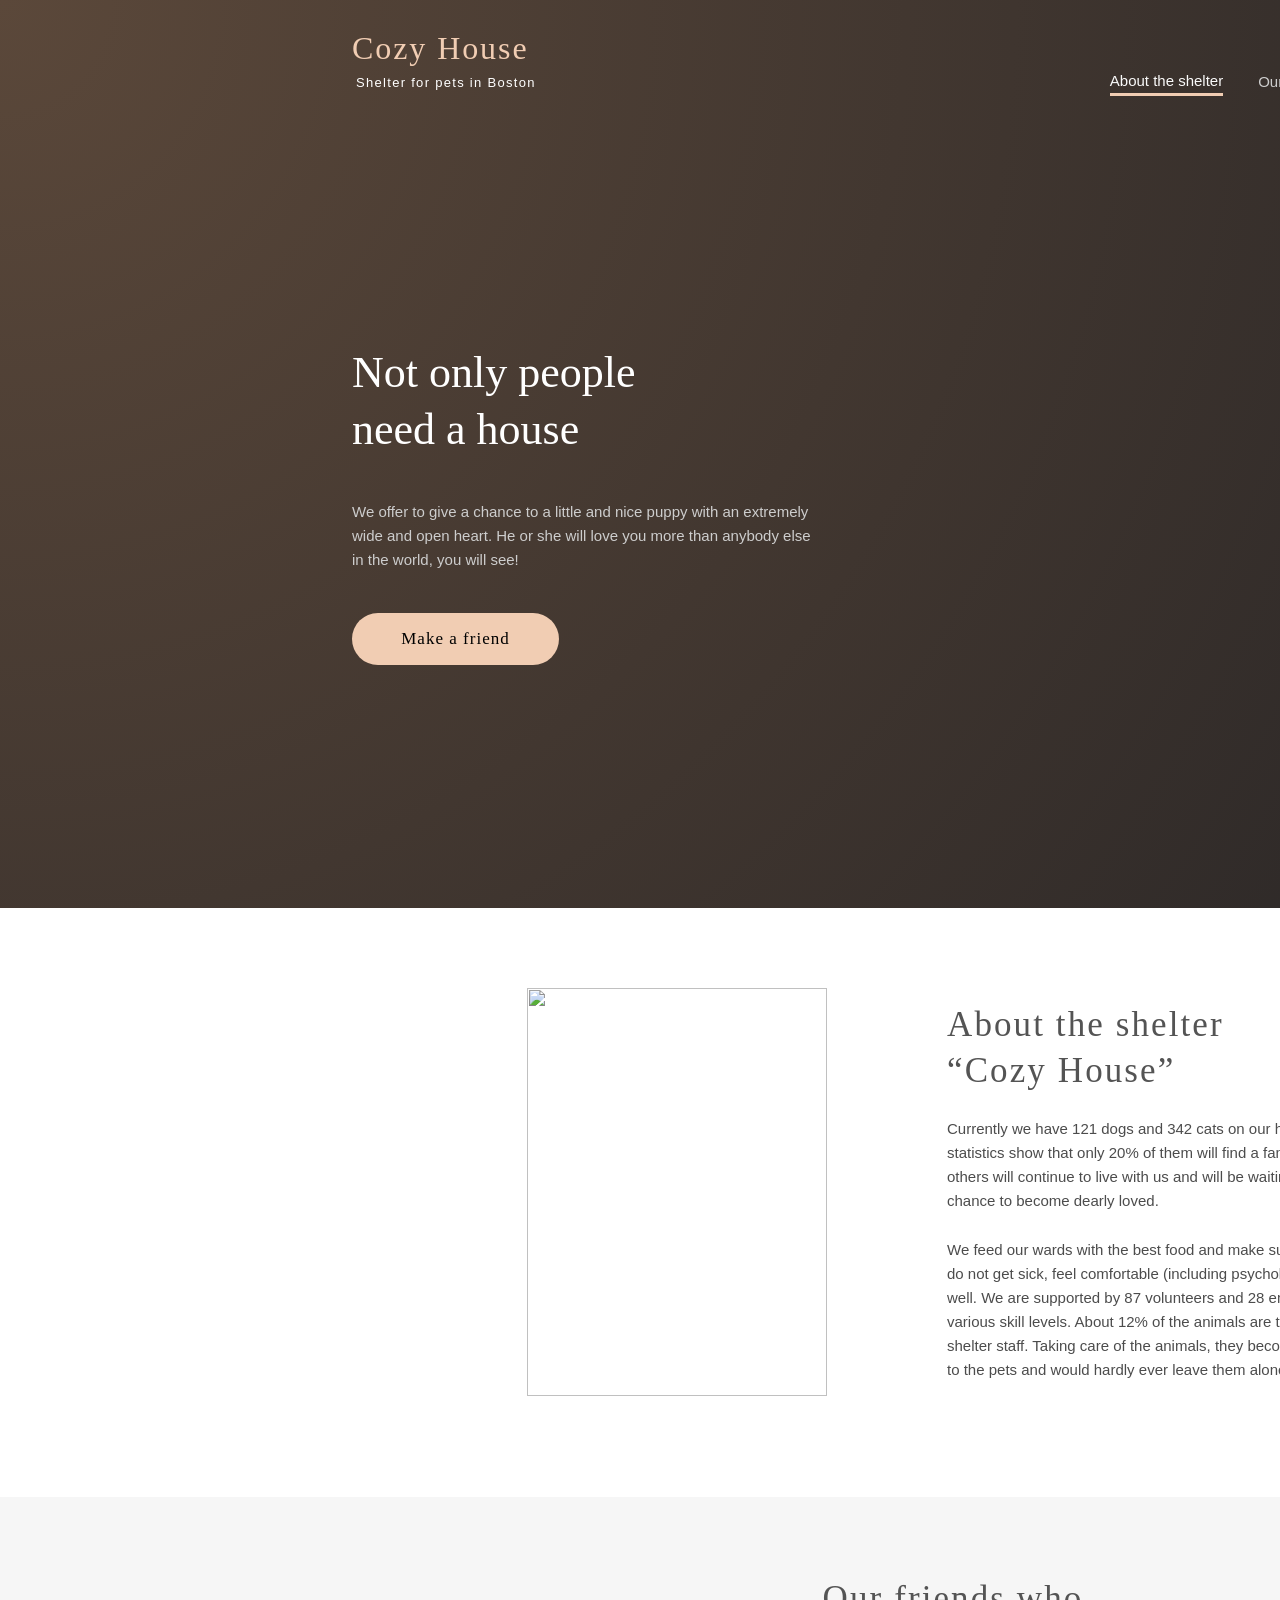
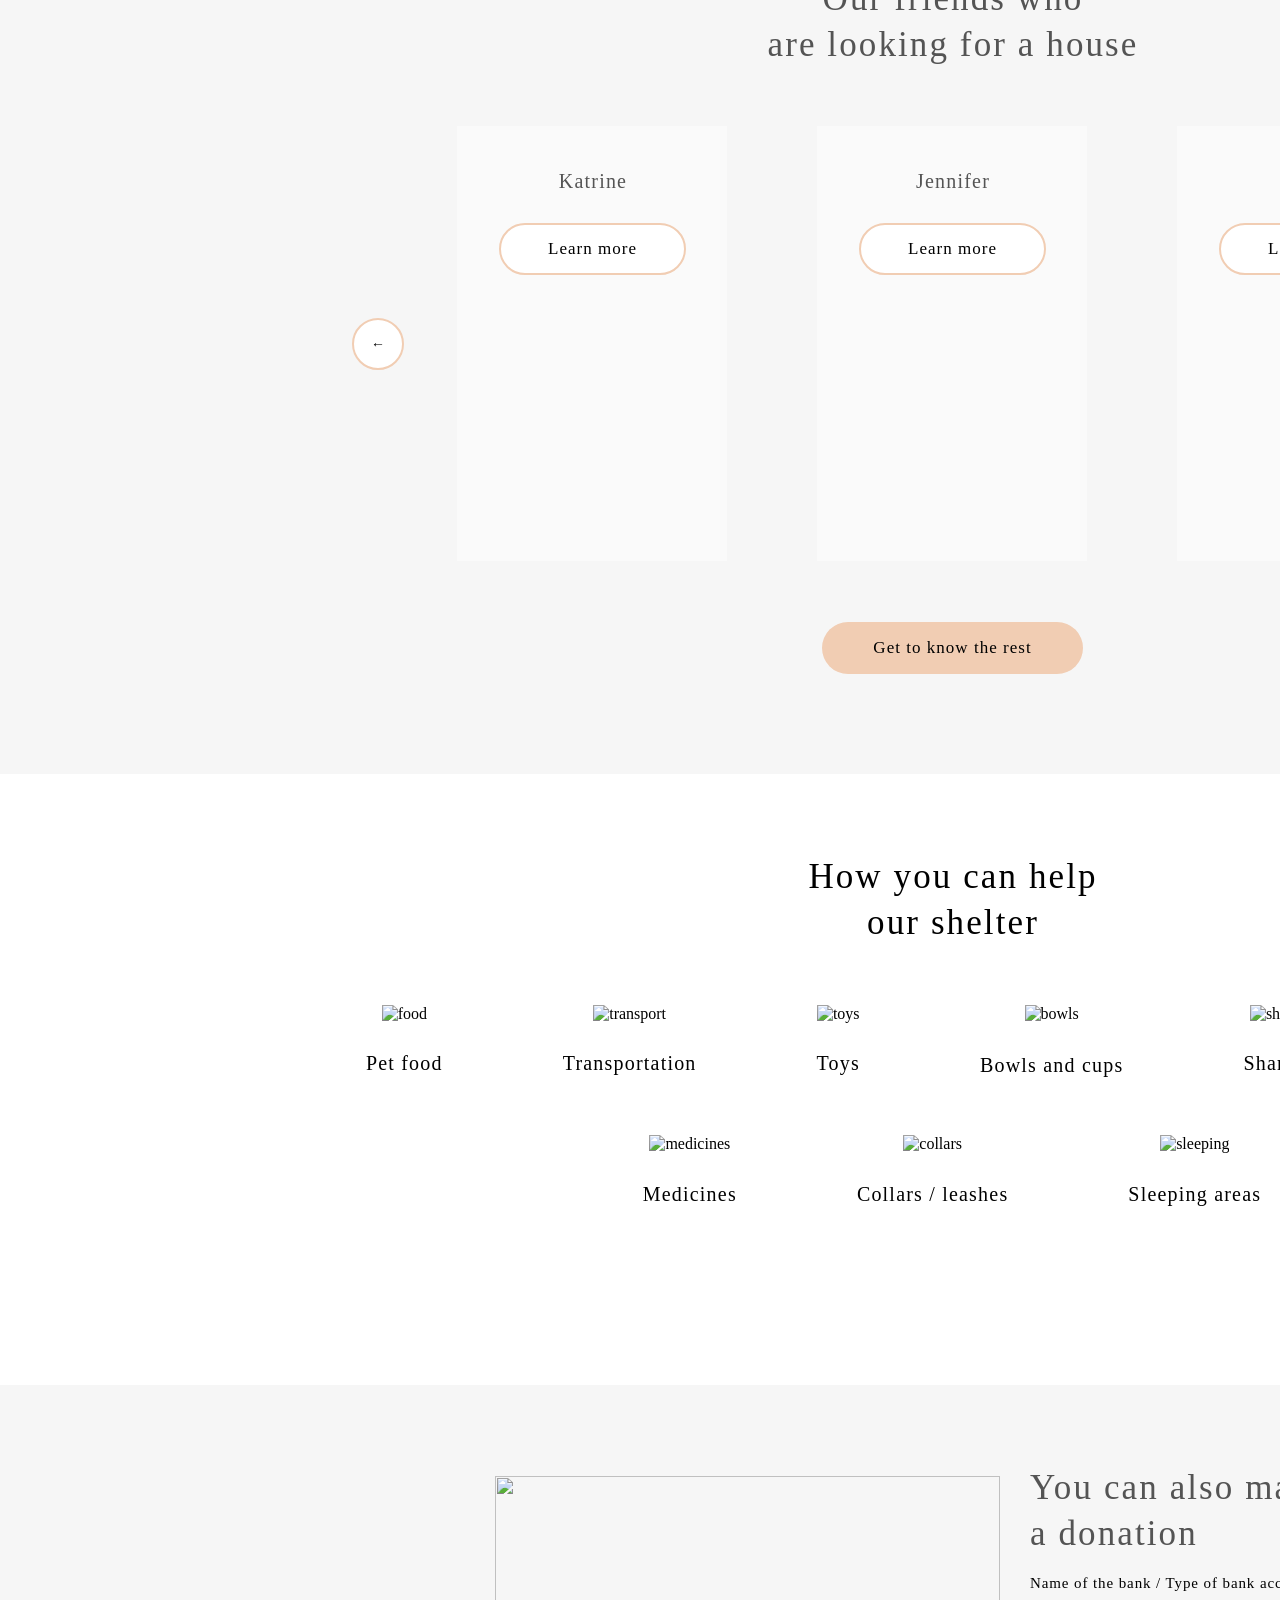
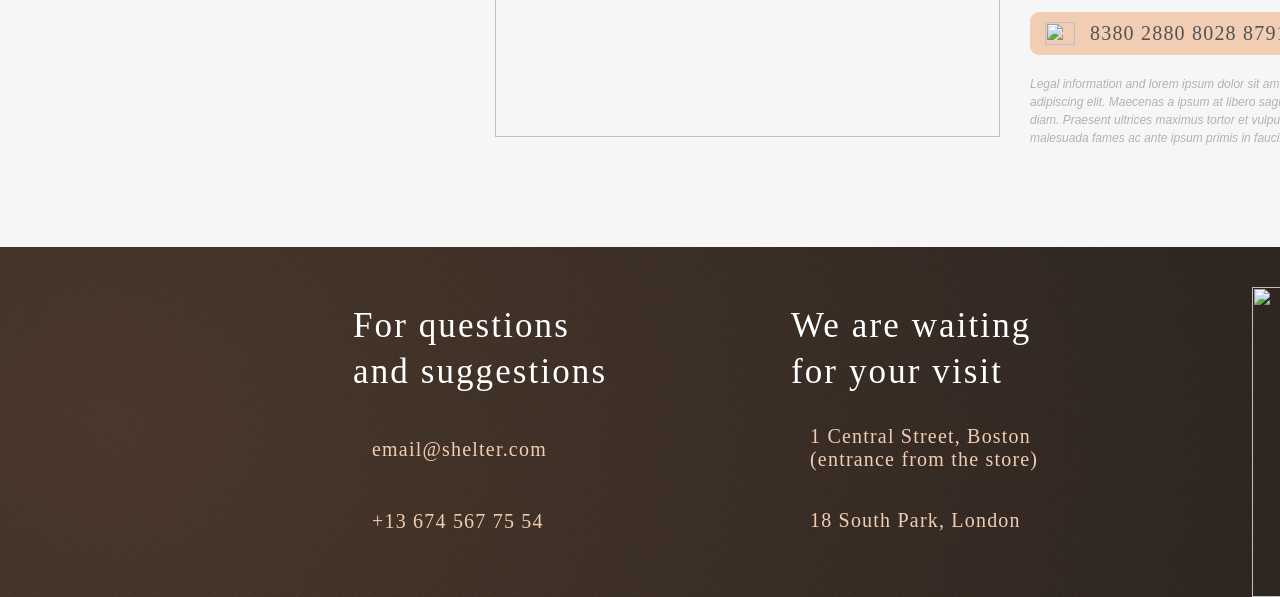
==== commit 266b8936: "feat:interactivity" ====
--- a/shelter/index.html
+++ b/shelter/index.html
@@ -4,7 +4,7 @@
     <meta charset="UTF-8">
     <meta name="viewport" content="width=device-width, initial-scale=1.0">
     <title>Document</title>
-    <link rel="shortcut icon" href="/shelter/assets/favicon.ico" type="image/x-icon">
+    <link rel="shortcut icon" href="/rsschool-cv/shelter/assets/favicon.ico" type="image/x-icon">
     <link rel="stylesheet" href="css.css">
 </head>
 
@@ -17,19 +17,19 @@
         <header class="hide">
             <div>
                 <h1 class="cozyh"><a class="cozyh" href="">Cozy House</a></h1>
-                <p class="shelter">Shelter for pets on Boston</p>
+                <p class="shelter">Shelter for pets in Boston</p>
             </div>
             <nav>
                 <ul class="list">
-                    <li class="uling"><p class="llil bord">About the shelter</p></li>
+                    <li class="uling"><p class="llil" id="cwt">About the shelter</p></li>
                     <li class="uling"><a class="llil" href="indexp2.html">Our pets</a></li>
-                    <li class="uling"><a class="llil"  href="#help">Help the helter</a></li>
+                    <li class="uling"><a class="llil"  href="#help">Help the shelter</a></li>
                     <li class="uling"><a class="llil" href="#foota">Contacts</a></li>
                 </ul>
             </nav>
         </header>
 
-    <main>
+<main>
         <div class="blocktwo">
             <div class="textdog">
                 <h2 class="phhouse">Not only people need a house</h2>
@@ -59,7 +59,7 @@
 
     <!-- Страница 3 -->
      
-<a name="slp"></a>
+<a id="slp"></a>
 <div class="backt">
     <div class="blockfive">
         <div class="blocksix">
@@ -90,7 +90,7 @@
 
     <!-- Страница 4 -->
 
-    <a name="help"></a>
+    <a id="help"></a>
     <div class="blockeight">
         <div class="blocknine">
             <h2 class="hpage4">How you can help our shelter</h2>
@@ -158,7 +158,7 @@
 
     <!-- Подвал -->
 
-<a name="foota"></a>
+<a id="foota"></a>
 <div class="backff">
     <footer>
         <div class="blockathre">
@@ -174,7 +174,7 @@
                     <a href="tel:+136745677554">
                         <img src="/rsschool-cv/shelter/assets/phone.png" alt="">
                     </a>
-                    <a class="fotp" href="tel:+13 674 567 75 54">+13 674 567 75 54</a>
+                    <a class="fotp" href="tel:+136745677554">+13 674 567 75 54</a>
                 </div>
             </div>
             <div class="blockafive">
--- a/shelter/css.css
+++ b/shelter/css.css
@@ -14,7 +14,7 @@
 
 .back {
     width: 1920px;
-    background:url(/shelter/assets/noise_transparent.png), radial-gradient(100% 215.42% at 0% 0%, #5B483A 0%, #262425 100%), #211F20;
+    background:url(/rsschool-cv/shelter/assets/noise_transparent.png), radial-gradient(100% 215.42% at 0% 0%, #5B483A 0%, #262425 100%), #211F20;
 }
 
 .hide {
@@ -62,11 +62,11 @@
 }
 
 .uling {
-    padding: 16px 0px 20px 38px;
+    padding: 14px 0px 20px 35px;
     list-style: none;
 }
 
-.bord {
+#cwt {
     border-bottom: 3px solid #F1CDB3;
     margin-top: -1px;
     color: #FAFAFA;
@@ -88,6 +88,12 @@
     text-decoration: none;
     top: 10px;
     right: 2px;
+    transition: 1s;
+}
+
+.llil:hover {
+    color: #FAFAFA;
+    transition: 1s;
 }
 
 .blocktwo {
@@ -130,6 +136,13 @@
     background-color: #F1CDB3;
     border-radius: 100px;
     border: none;
+    margin-top: -1px;
+    transition: 1s;
+}
+
+.butfri:hover {
+    background-color: #FDDCC4;
+    transition: 1s;
 }
 
 .slsl {
@@ -249,7 +262,7 @@
     position: relative;
     width: 1200px;
     height: 697px;
-    top: 80px;
+    top: 79px;
     left: 40px;
 }
 
@@ -288,6 +301,7 @@
     width: 52px;
     margin-right: 53px;
     font-size: 14px;
+    transition: 1s;
 }
 
 .arrowr {
@@ -299,12 +313,31 @@
     width: 52px;
     margin-left: 53px;
     font-size: 14px;
+    transition: 1s;
+}
+
+.arrowl:hover, .arrowr:hover {
+    background: #FDDCC4;
+    transition: 1s;
+    cursor: pointer;
 }
 
 .pets {
     background-color:#FAFAFA;
     width: 270px;
     height: 435px;
+    transition: 1s;
+}
+
+.pets:hover {
+    box-shadow: 1px 1px 20px 7px rgba(0, 0, 0, 0.2);
+    cursor: pointer;
+}
+
+.pets:hover .lean {
+    background:#FDDCC4;
+    transition: 1s;
+    cursor: pointer;
 }
 
 #petas {
@@ -348,6 +381,7 @@
     line-height: 22.1px;
     letter-spacing: 0.06em;
     text-align: center;
+    transition: 1s;
 }
 
 .endbut {
@@ -365,6 +399,13 @@
     line-height: 22.1px;
     letter-spacing: 0.06em;
     text-align: center;
+    transition: 1s;
+}
+
+.endbut:hover {
+    background: #FDDCC4;
+    transition: 1s;
+    cursor: pointer;
 }
 
 /* Страница 4 */
@@ -668,7 +709,7 @@
     padding-right: 1px;
     width: 192px;
     height: 35px;
-    color: #000000;
+    color: #545454;
     font-family: Georgia;
     font-size: 32px;
     font-weight: 400;
@@ -679,7 +720,7 @@
 }
 
 .shelterp {
-    color: #000000;
+    color:#545454;
     margin: 0;
     padding-left: 4px;
     width: 185px;
@@ -700,13 +741,14 @@
 }
 
 .ulingl {
-    padding: 16px 0px 20px 35px;
+    padding: 15px 2px 20px 34px;
     list-style: none;
 }
 
-.lord {
+#lord {
     border-bottom: 3px solid #F1CDB3;
     margin-top: 0;
+    color: #000000;
 }
 
 .hord {
@@ -720,10 +762,16 @@
     font-weight: 400;
     line-height: 24px;
     text-align: left;
-    color: #000000;
+    color: #545454;
     text-decoration: none;
     top: 15px;
     left: -1px;
+    position: 1s;
+}
+
+.color:hover {
+    color: #292929;
+    position: 1s;
 }
 
 .teatre {
@@ -783,8 +831,14 @@
     letter-spacing: 0.06em;
     text-align: center;
     margin-left: 20px;
-    background-color: white;
-    
+    background-color: rgb(242, 241, 241);
+    transition: 1s;
+}
+
+.babons:hover {
+    background: #FDDCC4;
+    transition: 1s;
+    cursor: pointer;
 }
 
 .bibon {
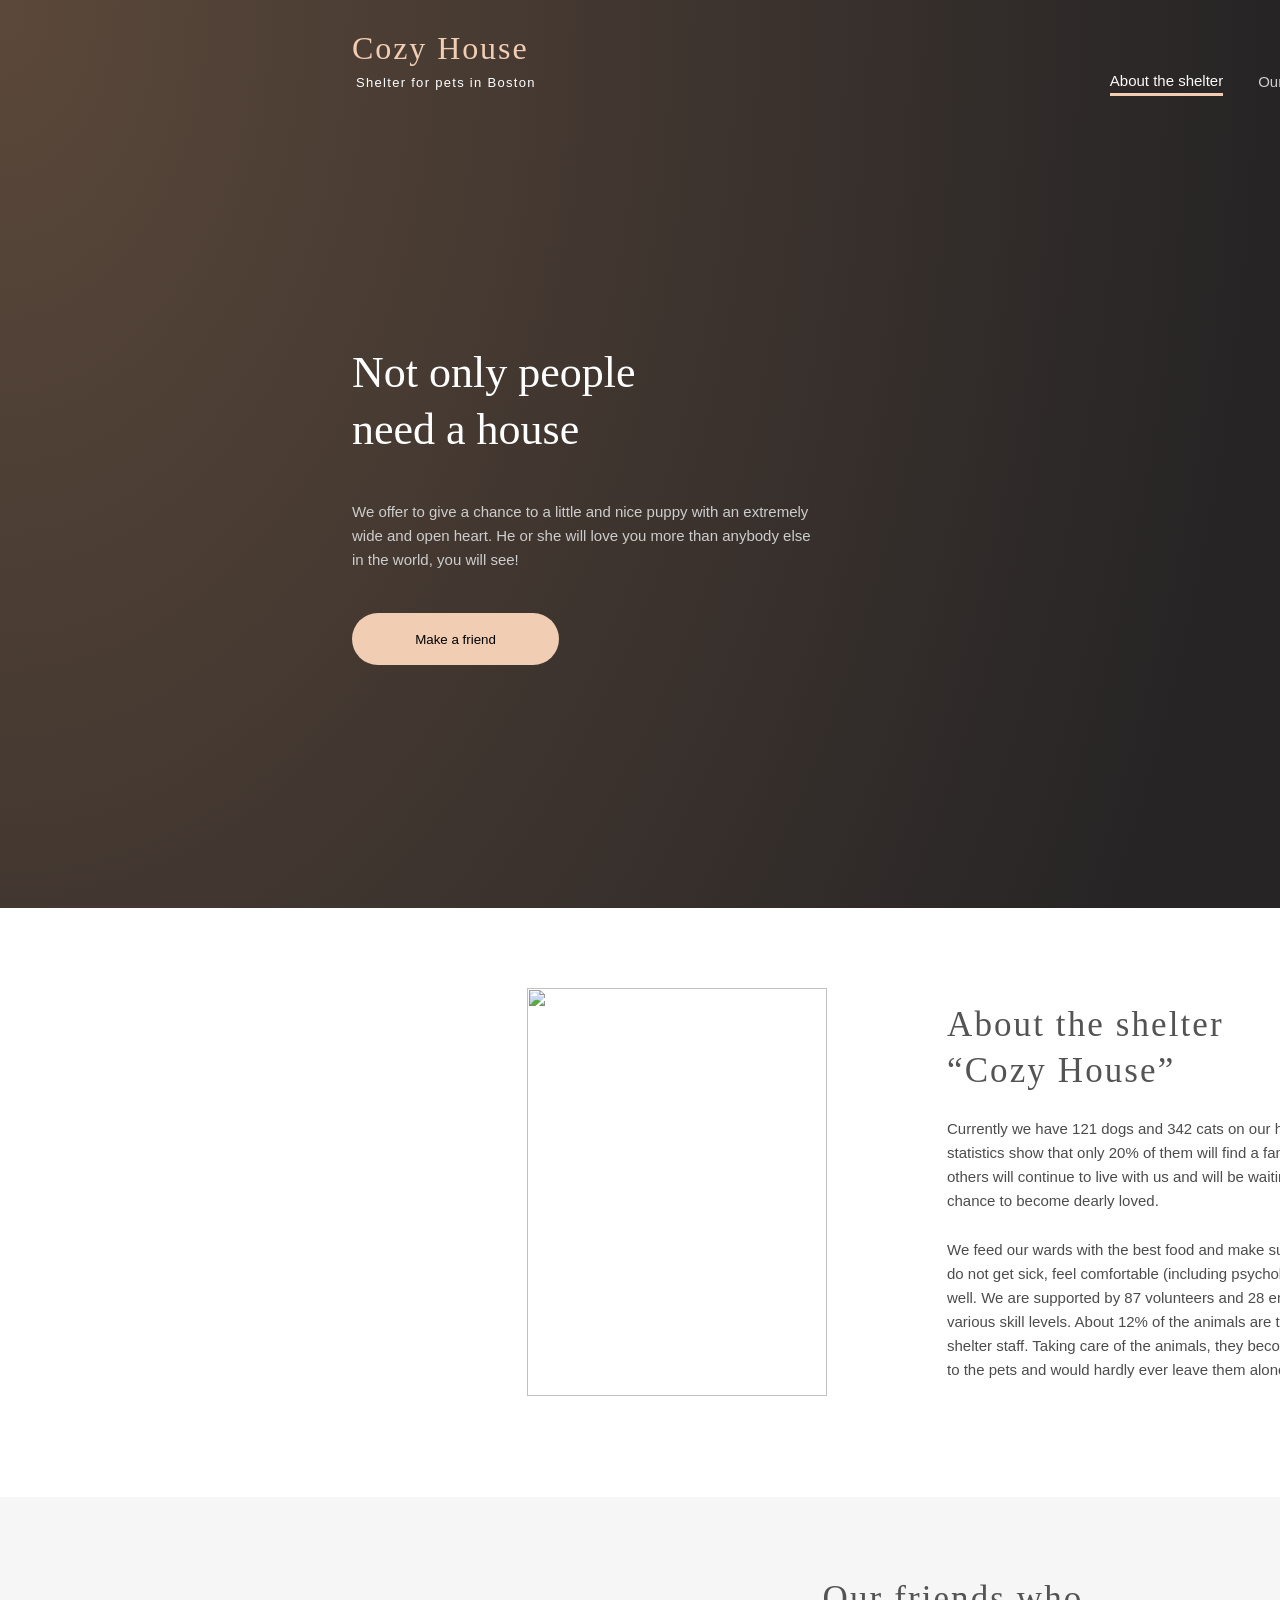
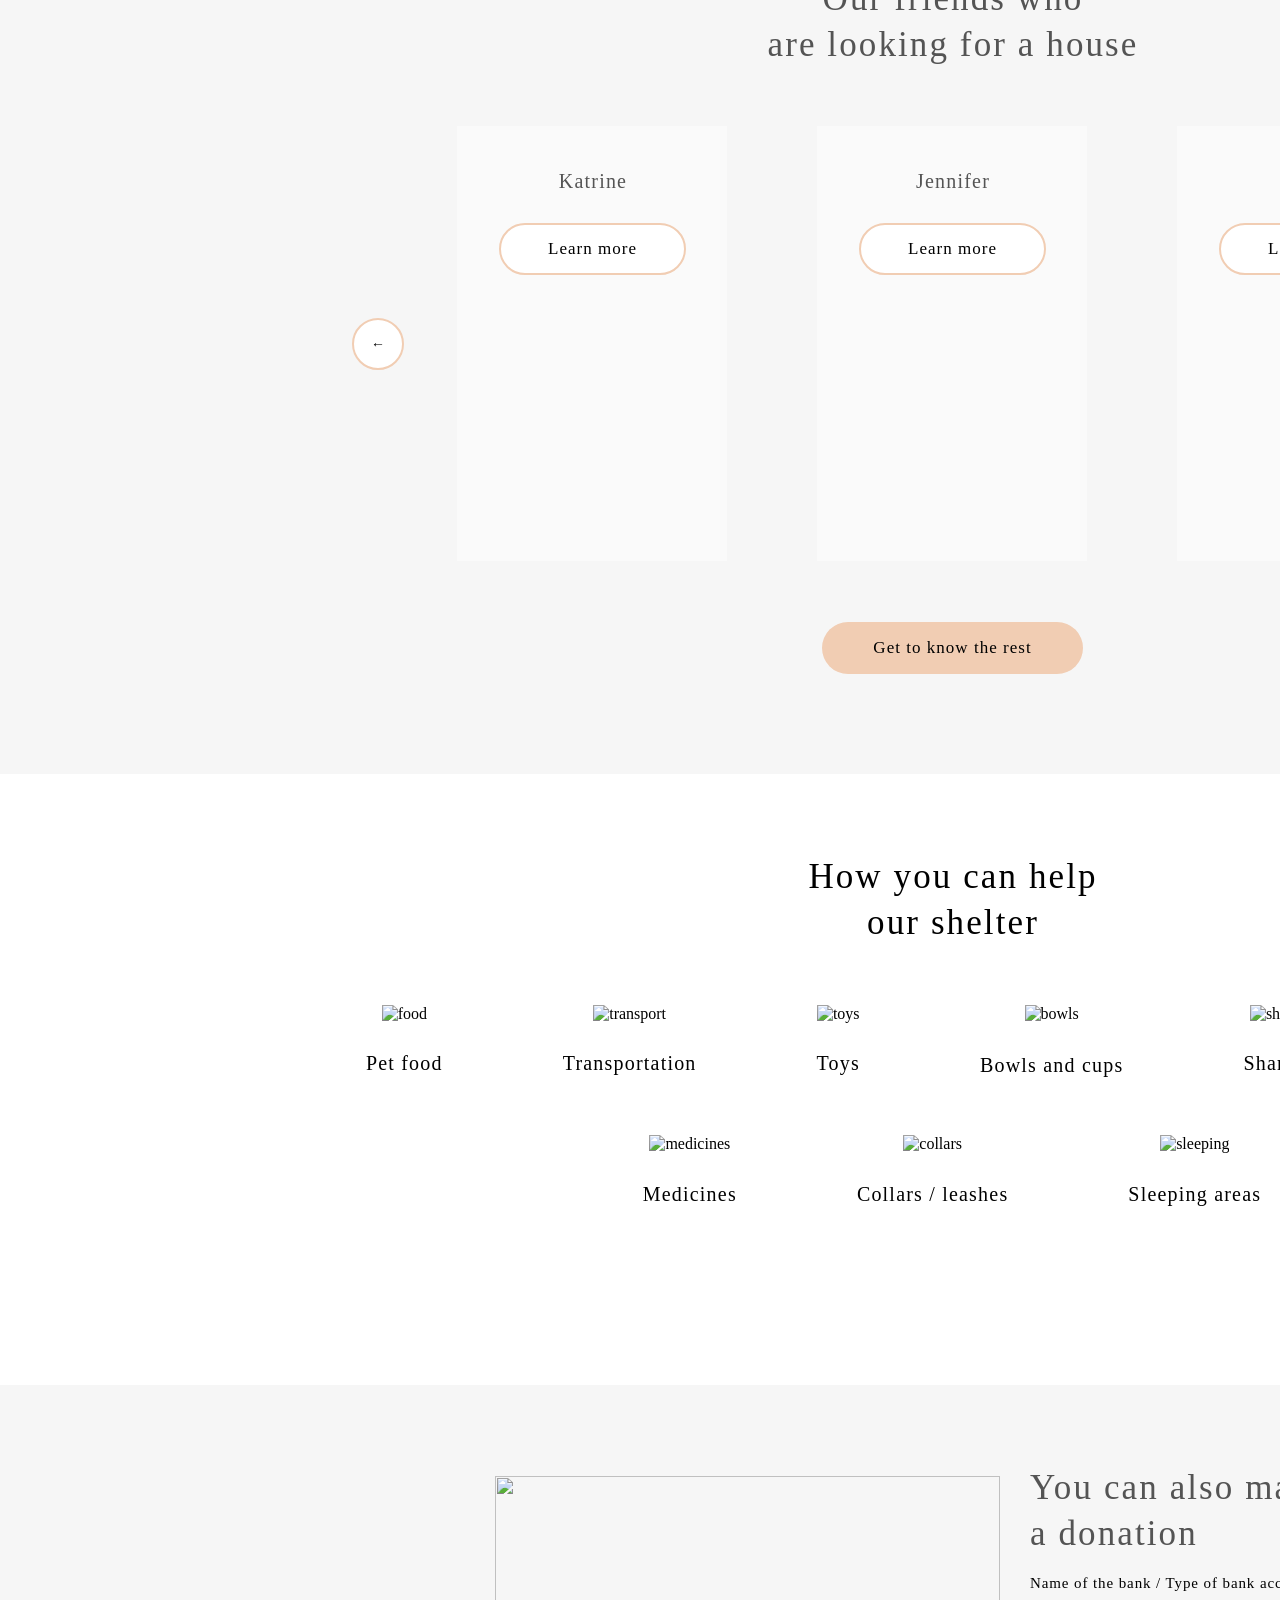
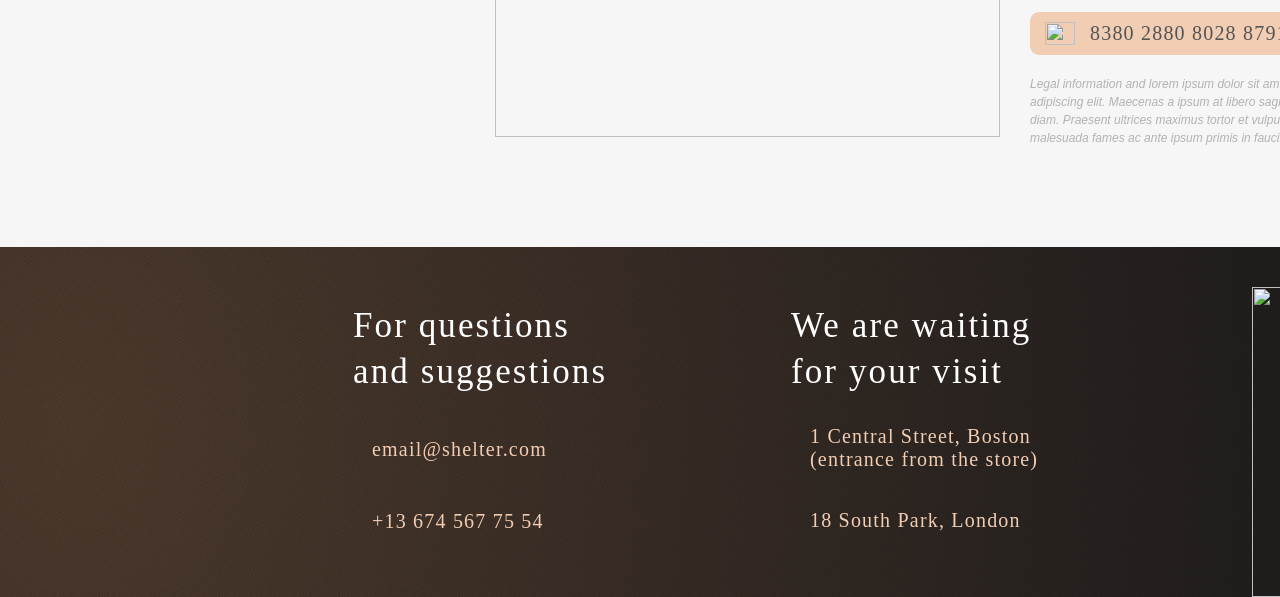
==== commit 59b63d1a: "fix:bug" ====
--- a/shelter/index.html
+++ b/shelter/index.html
@@ -30,11 +30,12 @@
         </header>
 
 <main>
+
         <div class="blocktwo">
             <div class="textdog">
                 <h2 class="phhouse">Not only people need a house</h2>
                 <p class="pphouse">We offer to give a chance to a little and nice puppy with an extremely wide and open heart. He or she will love you more than anybody else in the world, you will see!</p>
-                <button class="butfri"><a class="slsl" href="#slp">Make a friend</a></button>
+                <a class="ggpt" href="#slp"><button class="butfri">Make a friend</button></a>
             </div>
             <div>
                 <img class="dog" src="/rsschool-cv/shelter/assets/f746a683887b0e363f7fdf5b80559e0b.png" alt="">
@@ -84,7 +85,8 @@
                 <button class="arrowr">&rarr;</button>
             </div>
         </div>
-        <button class="endbut"><a class="getk" href="indexp2.html">Get to know the rest</a></button>
+        <a class="getk" href="indexp2.html"><button class="endbut">Get to know the rest</button></a>
+
     </div>
 </div>
 
--- a/shelter/css.css
+++ b/shelter/css.css
@@ -1,6 +1,5 @@
 body {
     margin: auto;
-    width: 1920px;
 }
 
 /* Страница 1 */
@@ -13,7 +12,6 @@
 }
 
 .back {
-    width: 1920px;
     background:url(/rsschool-cv/shelter/assets/noise_transparent.png), radial-gradient(100% 215.42% at 0% 0%, #5B483A 0%, #262425 100%), #211F20;
 }
 
@@ -145,7 +143,7 @@
     transition: 1s;
 }
 
-.slsl {
+.ggpt {
     font-family: Georgia;
     font-size: 17px;
     font-weight: 400;
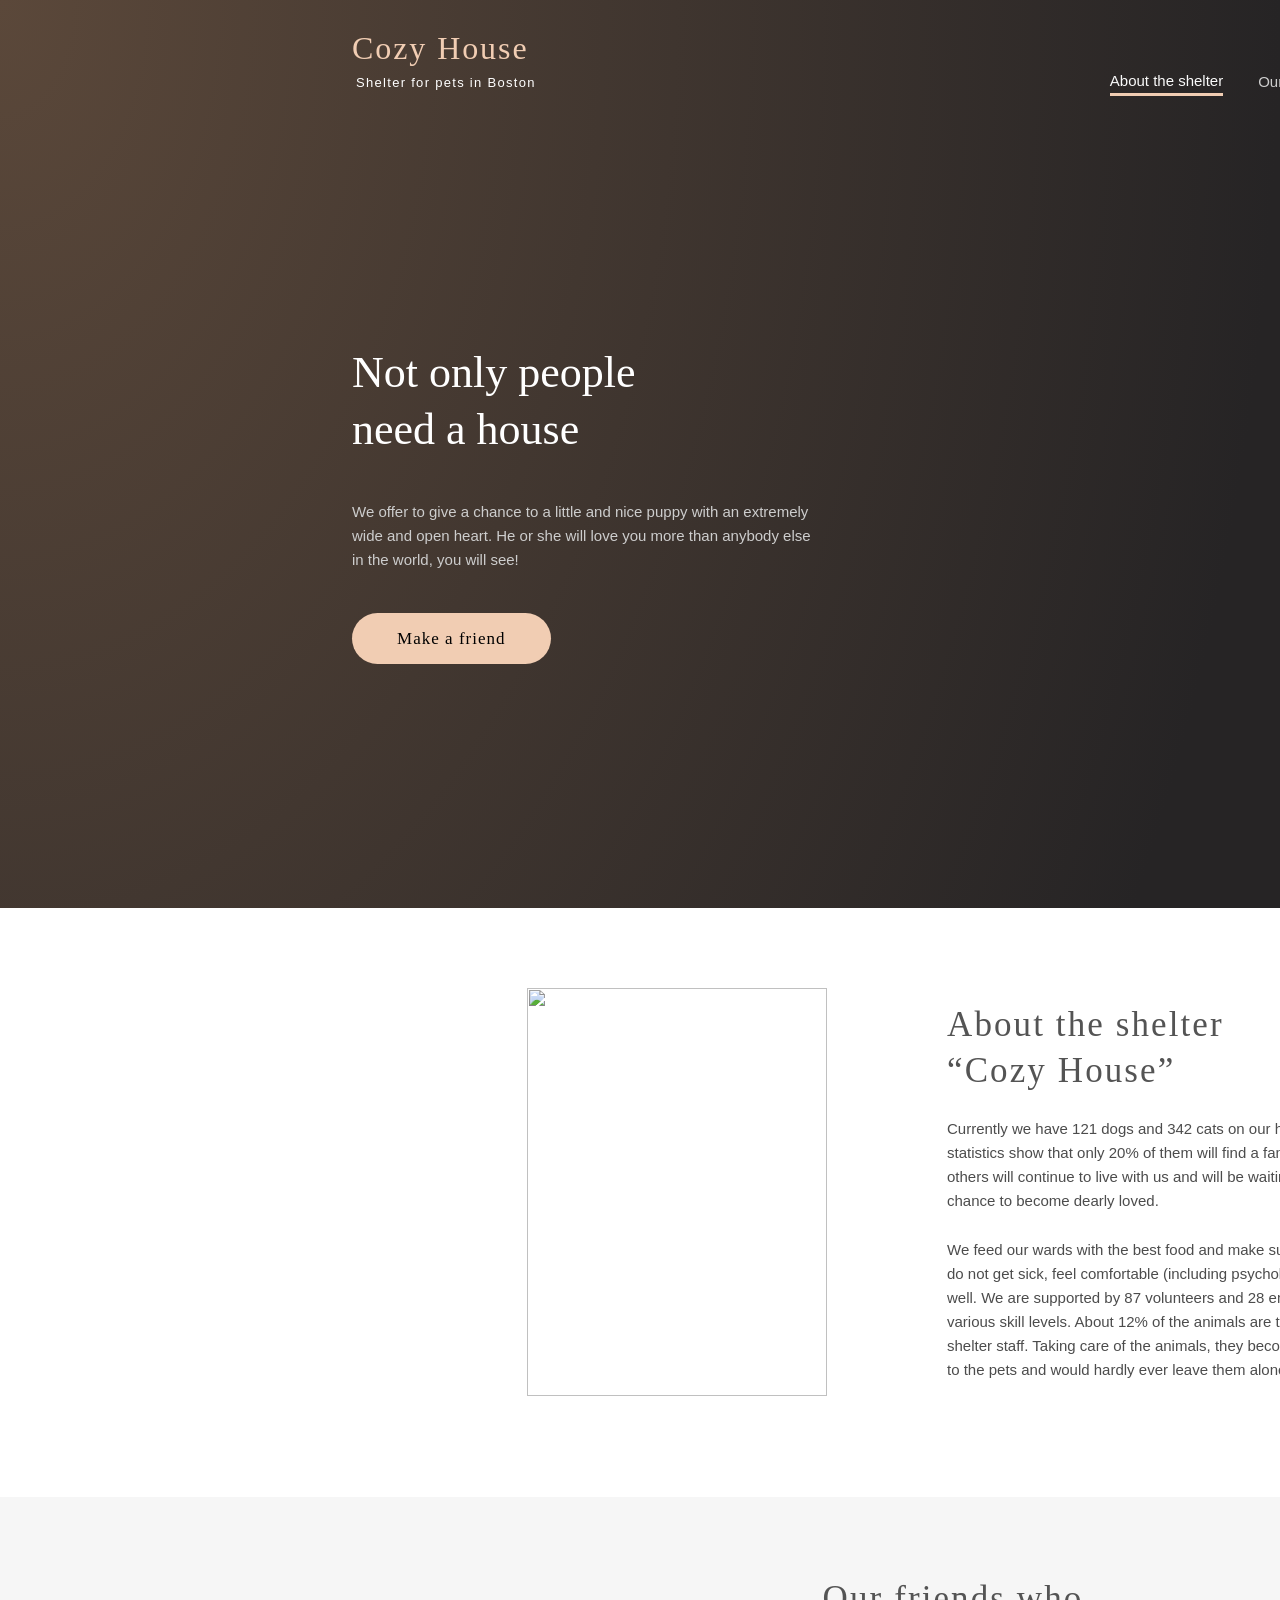
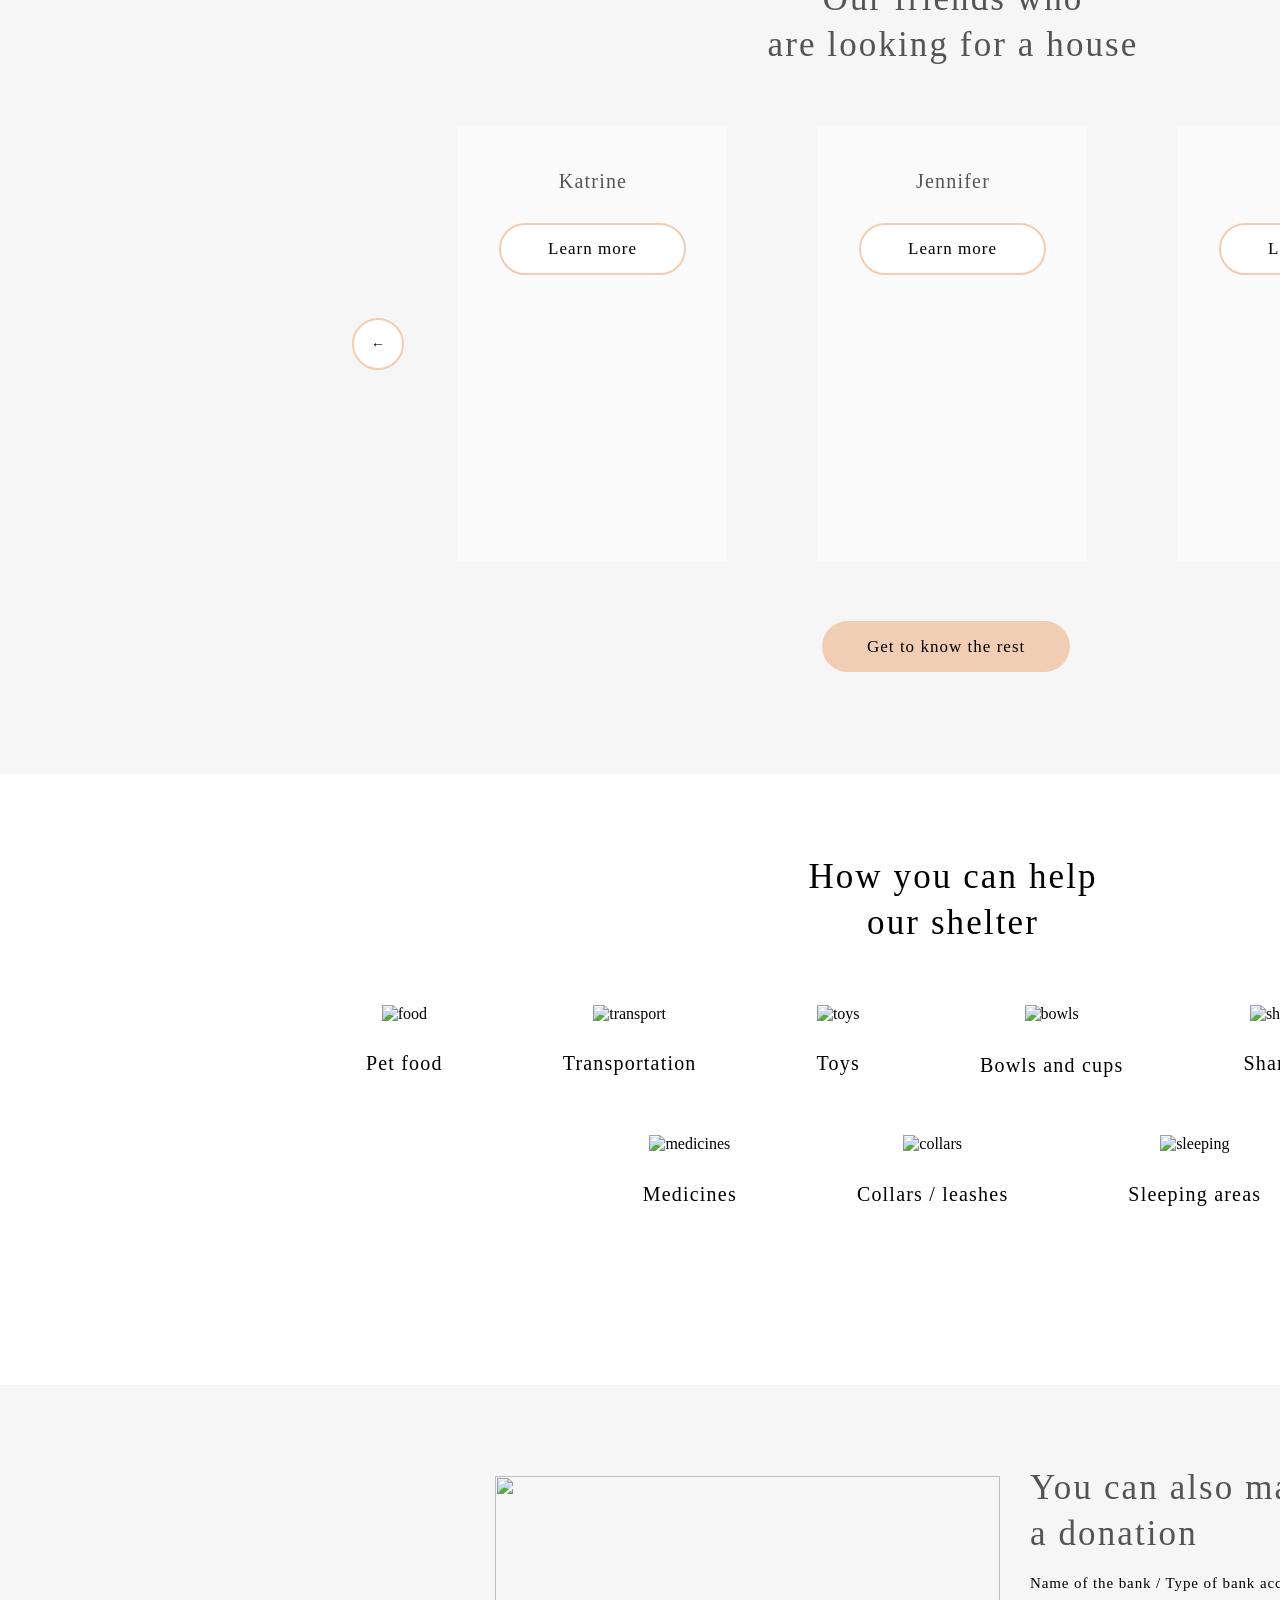
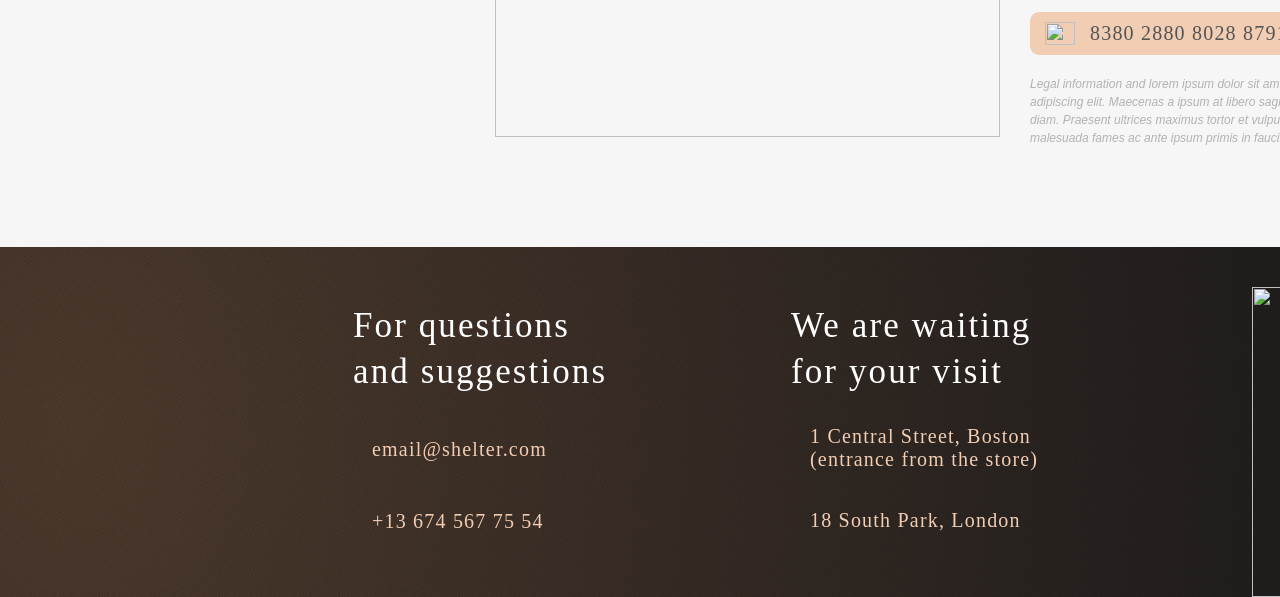
==== commit 28bebb0f: "fix:bug" ====
--- a/shelter/index.html
+++ b/shelter/index.html
@@ -35,7 +35,7 @@
             <div class="textdog">
                 <h2 class="phhouse">Not only people need a house</h2>
                 <p class="pphouse">We offer to give a chance to a little and nice puppy with an extremely wide and open heart. He or she will love you more than anybody else in the world, you will see!</p>
-                <a class="ggpt" href="#slp"><button class="butfri">Make a friend</button></a>
+                <a class="ggpt butfri" href="#slp">Make a friend</a>
             </div>
             <div>
                 <img class="dog" src="/rsschool-cv/shelter/assets/f746a683887b0e363f7fdf5b80559e0b.png" alt="">
@@ -85,7 +85,7 @@
                 <button class="arrowr">&rarr;</button>
             </div>
         </div>
-        <a class="getk" href="indexp2.html"><button class="endbut">Get to know the rest</button></a>
+        <a class="getk endbut" href="indexp2.html">Get to know the rest</a>
 
     </div>
 </div>
--- a/shelter/css.css
+++ b/shelter/css.css
@@ -129,12 +129,12 @@
 }
 
 .butfri {
-    width: 207px;
-    height: 52px;
+    position: relative;
+    top: 14px;
+    padding: 16px 45px;
     background-color: #F1CDB3;
     border-radius: 100px;
     border: none;
-    margin-top: -1px;
     transition: 1s;
 }
 
@@ -384,10 +384,9 @@
 
 .endbut {
     position: relative;
-    width: 261px;
-    height: 52px;
-    top: 28px;
+    top: 42px;
     left: 510px;
+    padding: 16px 45px;
     border-radius: 100px;
     background: #F1CDB3;
     border: #ffffff;
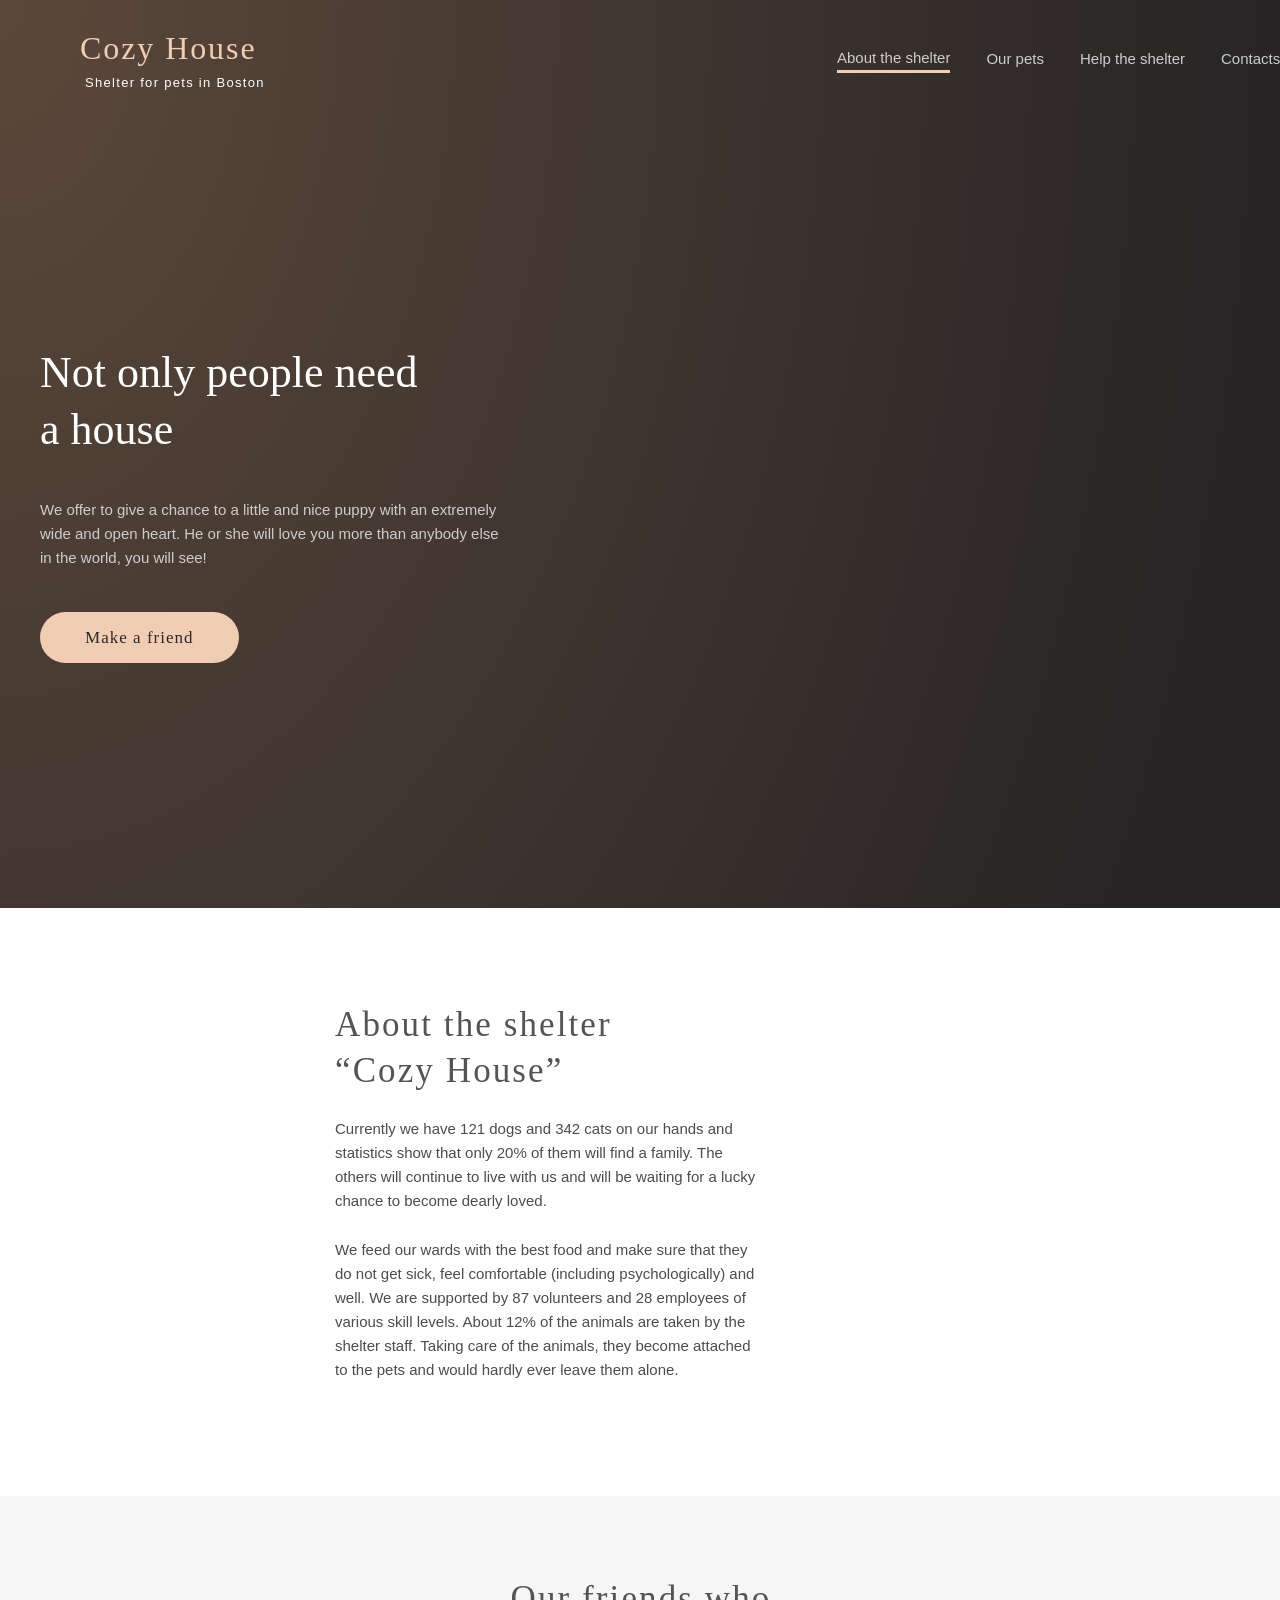
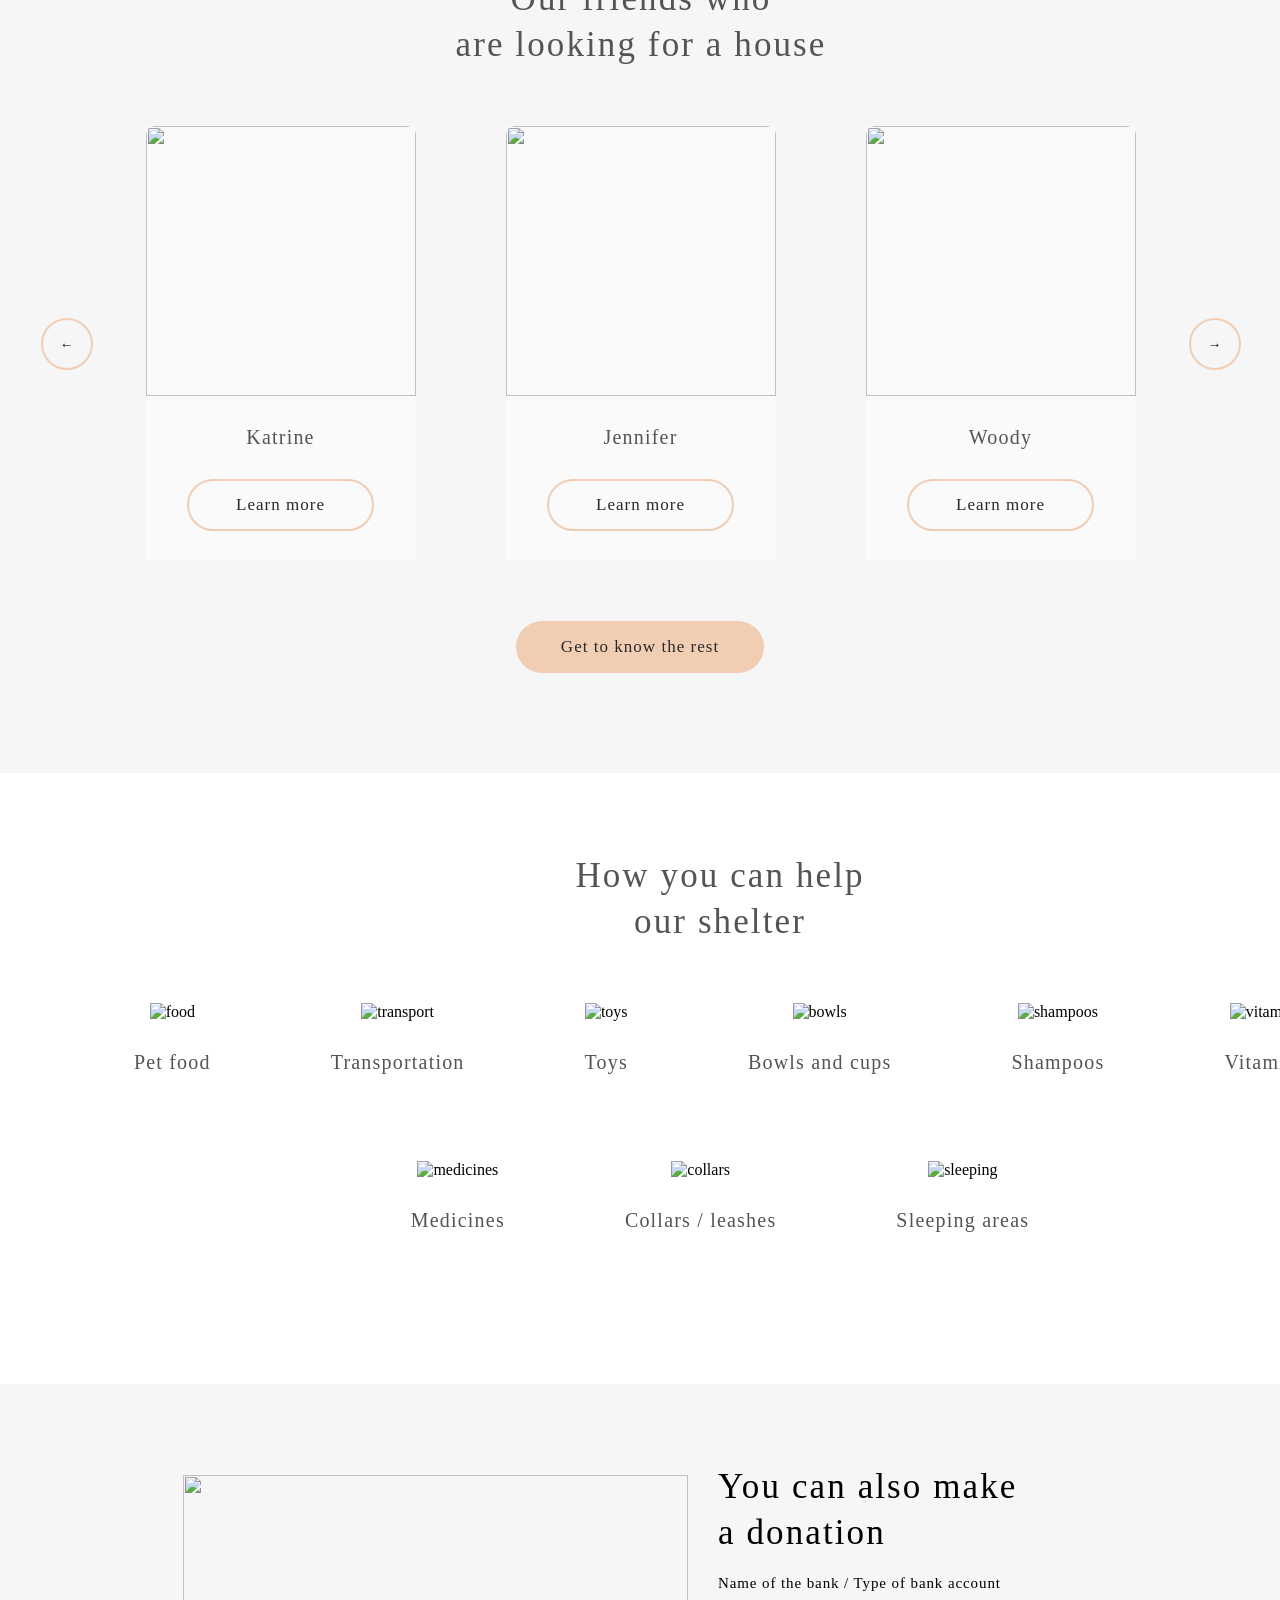
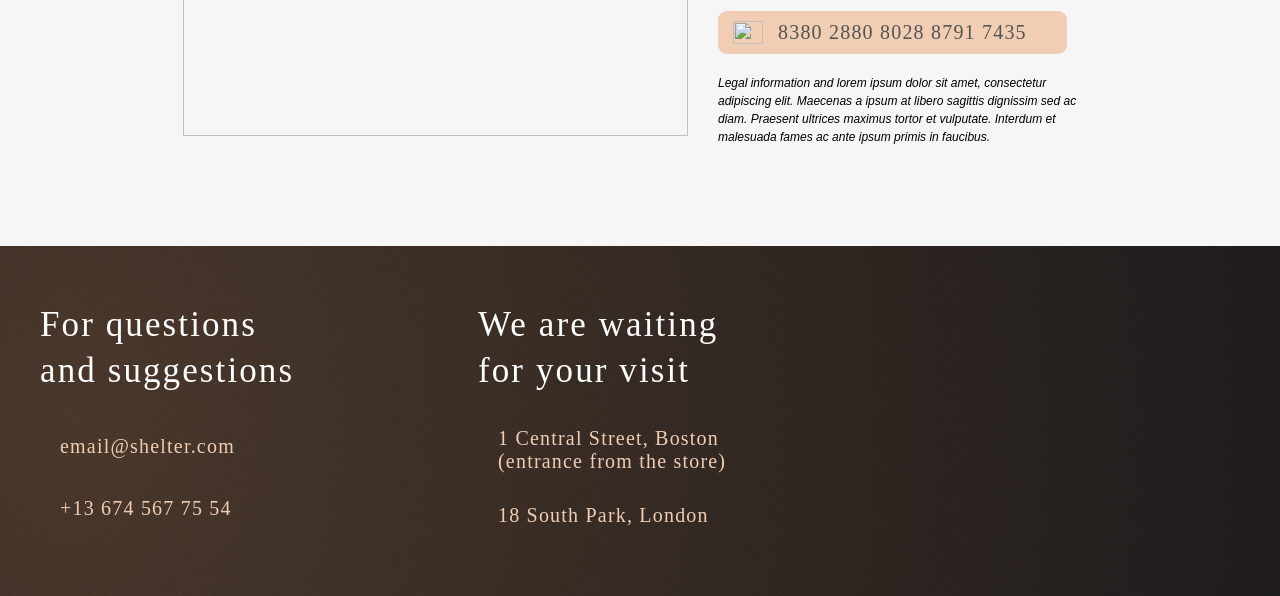
==== commit c9474607: "rebute project" ====
--- a/shelter/index.html
+++ b/shelter/index.html
@@ -4,201 +4,195 @@
     <meta charset="UTF-8">
     <meta name="viewport" content="width=device-width, initial-scale=1.0">
     <title>Document</title>
-    <link rel="shortcut icon" href="/rsschool-cv/shelter/assets/favicon.ico" type="image/x-icon">
-    <link rel="stylesheet" href="css.css">
+    <link rel="shortcut icon" href="/assets/favicon.ico" type="image/x-icon">
+    <link rel="stylesheet" href="style.css">
 </head>
 
 <body>
+    
+    <!-- Header --> 
 
-    <!-- Страница 1 --> 
+    <header>
+        <div class="container contain_header">
+            <div class="container_header">
+                <a class="logo_type" href="">Cozy House</a>
+                <a class="text_type" href="">Shelter for pets in Boston</a>
+            </div>
+            <nav class="navbar">
+                <p class="nav_style">About the shelter</p>
+                <a class="nav_style nav_a" href="htmlpart2.html">Our pets</a>
+                <a class="nav_style nav_a" href="#how_can_help">Help the shelter</a>
+                <a class="nav_style nav_a" href="#footer_link">Contacts</a>
+            </nav>
+        </div>
+    </header>
 
-<div class="back">
-    <div class="blockone">
-        <header class="hide">
-            <div>
-                <h1 class="cozyh"><a class="cozyh" href="">Cozy House</a></h1>
-                <p class="shelter">Shelter for pets in Boston</p>
+    <!-- Page not only -->
+
+    <main>
+        <section class="backsize_page_not_only">
+            <div class="container page_not_only">
+                <div class="info_not_only">
+                    <h1>Not only people need a house</h1>
+                    <p>We offer to give a chance to a little and nice puppy with an extremely wide and open heart. He or she will love you more than anybody else in the world, you will see!</p>
+                    <a href="#make_button">Make a friend</a>
+                </div>
+                <img class="image_not_only" src="/assets/f746a683887b0e363f7fdf5b80559e0b.png" alt="">
             </div>
-            <nav>
-                <ul class="list">
-                    <li class="uling"><p class="llil" id="cwt">About the shelter</p></li>
-                    <li class="uling"><a class="llil" href="indexp2.html">Our pets</a></li>
-                    <li class="uling"><a class="llil"  href="#help">Help the shelter</a></li>
-                    <li class="uling"><a class="llil" href="#foota">Contacts</a></li>
-                </ul>
-            </nav>
-        </header>
+        </section>
 
-<main>
+    <!-- Page about the shelter -->
 
-        <div class="blocktwo">
-            <div class="textdog">
-                <h2 class="phhouse">Not only people need a house</h2>
-                <p class="pphouse">We offer to give a chance to a little and nice puppy with an extremely wide and open heart. He or she will love you more than anybody else in the world, you will see!</p>
-                <a class="ggpt butfri" href="#slp">Make a friend</a>
+        <section class="backsize_page_about">
+            <div class="container page_about">
+                <img src="/assets/de200ad351db707bd7878caaee2f7b79.png" alt="">
+                <div class="info_about_the">
+                    <h2>About the shelter “Cozy House”</h2>
+                    <p>Currently we have 121 dogs and 342 cats on our hands and statistics show that only 20% of them will find a family. The others will continue to live with us and will be waiting for a lucky chance to become dearly loved.</p>
+                    <p>We feed our wards with the best food and make sure that they do not get sick, feel comfortable (including psychologically) and well. We are supported by 87 volunteers and 28 employees of various skill levels. About 12% of the animals are taken by the shelter staff. Taking care of the animals, they become attached to the pets and would hardly ever leave them alone.</p>
+                </div>
             </div>
-            <div>
-                <img class="dog" src="/rsschool-cv/shelter/assets/f746a683887b0e363f7fdf5b80559e0b.png" alt="">
+        </section>
+
+    <!-- Page Our friens -->
+        <a id="make_button"></a>
+        <section class="backsize_page_our_friend">
+            <div class="box_our">
+                <div class="container page_our_friend">
+                    <h2 class="">Our friends who<br> are looking for a house</h2>
+                <div class="main_content_our">
+                    <button class="aside_button_arrow">&larr;</button>
+                    <div class="card_pets_our" id="margincard">
+                        <img class="image_page_our_friend" src="/assets/4cbff971ed3cff4fcdd44ba6ce66e1be.png" alt="">
+                        <h3 class="">Katrine</h3>
+                        <button class="button_our">Learn more</button>
+                    </div>
+                    <div class="card_pets_our" id="gapcard">
+                        <img class="image_page_our_friend" src="/assets/b523e1700aa8817d3357edad5cf38558.png" alt="">
+                        <h3 class="">Jennifer</h3>
+                        <button class="button_our">Learn more</button>
+                    </div>
+                    <div class="card_pets_our" id="margincard">
+                        <img class="image_page_our_friend" src="/assets/d18a0a8b1c7ed291ade3e2e10ff4ebfe.png" alt="">
+                        <h3 class="">Woody</h3>
+                        <button class="button_our">Learn more</button>
+                    </div>
+                    <button class="aside_button_arrow">&rarr;</button>
+                </div>
+                <a class="last_button_our" href="htmlpart2.html">Get to know the rest</a>
+                </div>
+            </div>
+        </section>
+
+    <!-- Page How can help -->
+
+    <a id="how_can_help"></a>
+        <section class="backsize_page_can_help">
+            <div class="box_can_help">
+                <div class="container main_content_can_help">
+                    <h2>How you can help<br>our shelter</h2>
+                    <div class="card_can_help">
+                        <div class="target_card_can_help">
+                            <img class="" src="/assets/Vector.png" alt="food">
+                            <p class="">Pet food</p>
+                        </div>
+                        <div class="target_card_can_help">
+                            <img class="" src="/assets/icon-transportation.png" alt="transport">
+                            <p class="">Transportation</p>
+                        </div>
+                        <div class="target_card_can_help">
+                            <img class="" src="/assets/toys.png" alt="toys">
+                            <p class="">Toys</p>
+                        </div>
+                        <div class="target_card_can_help">
+                            <img class="" src="/assets/bowls-and-cups.png" alt="bowls">
+                            <p class="">Bowls and cups</p>
+                        </div>
+                        <div class="target_card_can_help">
+                            <img class="" src="/assets/shampoos.png" alt="shampoos">
+                            <p class="">Shampoos</p>
+                        </div>
+                        <div class="target_card_can_help">
+                            <img class="" src="/assets/icon-vitamins.png" alt="vitamins">
+                            <p class="">Vitamins</p>
+                        </div>
+                        <div class="target_card_can_help">
+                            <img  class="" src="/assets/medicines.png" alt="medicines">
+                            <p class="">Medicines</p>
+                        </div>
+                        <div class="target_card_can_help">
+                            <img  class="" src="/assets/collars-leashes.png" alt="collars">
+                            <p class="">Collars / leashes</p>
+                        </div>
+                        <div class="target_card_can_help">
+                            <img  class="" src="/assets/sleeping-area.png" alt="sleeping">
+                            <p class="">Sleeping areas</p>
+                    </div>
+                </div>
+            </div>
+        </section>
+
+    <!-- Page Make donation -->
+
+        <section class="backsize_page_donation">
+            <div class="box_donation">
+                <div class="container_donation">
+                    <img src="/assets/4de50a478798dee0c8a94d5e81e6aebc.png" alt="">
+                    <div class="info_donation">
+                        <h2>You can also make a donation</h2>
+                        <h3>Name of the bank / Type of bank account</h3>
+                        <div class="card_donation">
+                            <img src="/assets/credit-card@2x.png" alt="">
+                            <a href="">8380 2880 8028 8791 7435</a> 
+                        </div>
+                        <p>Legal information and lorem ipsum dolor sit amet, consectetur adipiscing elit. Maecenas a ipsum at libero sagittis dignissim sed ac diam. Praesent ultrices maximus tortor et vulputate. Interdum et malesuada fames ac ante ipsum primis in faucibus.</p>
+                    </div>
+                </div>
+            </div>
+        </section>
+    </main>
+
+        <!-- Footer -->
+
+    <a id="footer_link"></a>
+    <footer>
+        <div class="box_footer">
+            <div class="container main_content_footer">
+                <div class="content_block_footer_left">
+                    <h2>For questions and suggestions</h2>
+                    <div class="content_block_footer">
+                        <a href="https://mail.ru/" target="_blank">
+                            <img src="/assets/mail.png" alt="">
+                        </a>
+                        <a class="text_block_footer" href="https://mail.ru/" target="_blank">email@shelter.com</a>
+                    </div>
+                    <div class="content_block_footer seccond_content_block_footer">
+                        <a href="tel:+136745677554">
+                            <img src="/assets/phone.png" alt="">
+                        </a>
+                        <a class="text_block_footer" href="tel:+136745677554">+13 674 567 75 54</a>
+                    </div>
+                </div>
+                <div class="content_block_footer_right">
+                    <h2>We are waiting for your visit</h2>
+                    <div class="content_block_footer">
+                        <a href="https://maps.app.goo.gl/4Xbz2syKBYkX6Ayb6" target="_blank">
+                            <img src="/assets/icon-marker.png" alt="">
+                        </a>
+                        <a class="text_block_footer" href="https://maps.app.goo.gl/4Xbz2syKBYkX6Ayb6" target="_blank">1 Central Street, Boston (entrance from the store)</a>
+                    </div>
+                    <div class="content_block_footer third_content_block_footer">
+                        <a href="https://maps.app.goo.gl/4Xbz2syKBYkX6Ayb6" target="_blank">
+                            <img src="/assets/icon-marker.png" alt="">
+                        </a>
+                        <a class="text_block_footer" href="https://maps.app.goo.gl/4Xbz2syKBYkX6Ayb6" target="_blank">18 South Park, London</a>
+                    </div>
+                </div>
+                <img src="/assets/accf7d9f1d6438ce69e7e4f62e842db7.png" alt="">
             </div>
         </div>
-    </div>
-</div>
-
-    <!-- Страница 2 -->
-
-
-    <div class="blockthree">
-        <div class="blockfour">
-            <img class="dogtwo" src="/rsschool-cv/shelter/assets/de200ad351db707bd7878caaee2f7b79.png" alt="">
-            <div class="direct">
-                <h2 class="phabout">About the shelter “Cozy House”</h2>
-                <p class="ppabout">Currently we have 121 dogs and 342 cats on our hands and statistics show that only 20% of them will find a family. The others will continue to live with us and will be waiting for a lucky chance to become dearly loved.</p>
-                <p class="ppabouttwo">We feed our wards with the best food and make sure that they do not get sick, feel comfortable (including psychologically) and well. We are supported by 87 volunteers and 28 employees of various skill levels. About 12% of the animals are taken by the shelter staff. Taking care of the animals, they become attached to the pets and would hardly ever leave them alone.</p>
-            </div>
-        </div>
-    </div>
-
-    <!-- Страница 3 -->
-     
-<a id="slp"></a>
-<div class="backt">
-    <div class="blockfive">
-        <div class="blocksix">
-            <h2 class="phour">Our friends who<br> are looking for a house</h2>
-            <div class="blockseven">
-                <button class="arrowl">&larr;</button>
-                <div class="pets">
-                    <img class="radius" src="/rsschool-cv/shelter/assets/4cbff971ed3cff4fcdd44ba6ce66e1be.png" alt="">
-                    <h3 class="name">Katrine</h3>
-                    <button class="lean">Learn more</button>
-                </div>
-                <div class="pets" id="petas">
-                    <img class="radius" src="/rsschool-cv/shelter/assets/b523e1700aa8817d3357edad5cf38558.png" alt="">
-                    <h3 class="name">Jennifer</h3>
-                    <button class="lean">Learn more</button>
-                </div>
-                <div class="pets">
-                    <img class="radius" src="/rsschool-cv/shelter/assets/d18a0a8b1c7ed291ade3e2e10ff4ebfe.png" alt="">
-                    <h3 class="name">Woody</h3>
-                    <button class="lean">Learn more</button>
-                </div>
-                <button class="arrowr">&rarr;</button>
-            </div>
-        </div>
-        <a class="getk endbut" href="indexp2.html">Get to know the rest</a>
-
-    </div>
-</div>
-
-    <!-- Страница 4 -->
-
-    <a id="help"></a>
-    <div class="blockeight">
-        <div class="blocknine">
-            <h2 class="hpage4">How you can help our shelter</h2>
-            <div class="blockten">
-                <div class="centre">
-                    <img class="fst" src="/rsschool-cv/shelter/assets/Vector.png" alt="food">
-                    <p class="savag">Pet food</p>
-                </div>
-                <div class="centre">
-                    <img class="fst" src="/rsschool-cv/shelter/assets/icon-transportation.png" alt="transport">
-                    <p class="savag">Transportation</p>
-                </div>
-                <div class="centre">
-                    <img class="fst" src="/rsschool-cv/shelter/assets/toys.png" alt="toys">
-                    <p class="savag">Toys</p>
-                </div>
-                <div class="centre">
-                    <img class="bowlsa" src="/rsschool-cv/shelter/assets/bowls-and-cups.png" alt="bowls">
-                    <p class="savag">Bowls and cups</p>
-                </div>
-                <div class="centre">
-                    <img class="fst" src="/rsschool-cv/shelter/assets/shampoos.png" alt="shampoos">
-                    <p class="savag">Shampoos</p>
-                </div>
-                <div class="centre">
-                    <img class="lst" src="/rsschool-cv/shelter/assets/vitamins.png" alt="vitamins">
-                    <p class="savag">Vitamins</p>
-                </div>
-                <div class="centre">
-                    <img  class="lst" src="/rsschool-cv/shelter/assets/medicines.png" alt="medicines">
-                    <p class="savag">Medicines</p>
-                </div>
-                <div class="centre">
-                    <img  class="lst" src="/rsschool-cv/shelter/assets/collars-or-leashes.png" alt="collars">
-                    <p class="savag">Collars / leashes</p>
-                </div>
-                <div class="centre">
-                    <img  class="lst" src="/rsschool-cv/shelter/assets/sleeping-area.png" alt="sleeping">
-                    <p class="savag">Sleeping areas</p>
-                </div>
-            </div>
-        </div>
-    </div>
-
-    <!-- Страница 5 -->
-
-<div class="backf">
-    <div class="blockaone">
-        <div class="blockatwo">
-            <img src="/rsschool-cv/shelter/assets/4de50a478798dee0c8a94d5e81e6aebc.png" alt="">
-            <div class="textcard">
-                <h2>You can also make a donation</h2>
-                <p class="ftext">Name of the bank / Type of bank account</p>
-                <div class="cardhold">
-                    <img src="/rsschool-cv/shelter/assets/credit-card@2x.png" alt="">
-                    <a class="textcd" href="">8380 2880 8028 8791 7435</a>
-                </div>
-                    <p class="stext">Legal information and lorem ipsum dolor sit amet, consectetur adipiscing elit. Maecenas a ipsum at libero sagittis dignissim sed ac diam. Praesent ultrices maximus tortor et vulputate. Interdum et malesuada fames ac ante ipsum primis in faucibus.</p>
-                </div>
-            </div>
-        </div>
-</div>
-
-</main>
-
-    <!-- Подвал -->
-
-<a id="foota"></a>
-<div class="backff">
-    <footer>
-        <div class="blockathre">
-            <div class="blockafour">
-                <h2 class="foth">For questions and suggestions</h2>
-                <div class="lastblockone">
-                    <a href="https://mail.ru/" target="_blank">
-                        <img src="/rsschool-cv/shelter/assets/mail.png" alt="">
-                    </a>
-                    <a class="fotp" href="https://mail.ru/" target="_blank">email@shelter.com</a>
-                </div>
-                <div class="lastblocktwo">
-                    <a href="tel:+136745677554">
-                        <img src="/rsschool-cv/shelter/assets/phone.png" alt="">
-                    </a>
-                    <a class="fotp" href="tel:+136745677554">+13 674 567 75 54</a>
-                </div>
-            </div>
-            <div class="blockafive">
-                <h2 class="foth">We are waiting for your visit</h2>
-                <div class="lastblockthre">
-                    <a href="https://maps.app.goo.gl/4Xbz2syKBYkX6Ayb6" target="_blank">
-                        <img src="/rsschool-cv/shelter/assets/icon-marker.png" alt="">
-                    </a>
-                    <a class="fotp" href="https://maps.app.goo.gl/4Xbz2syKBYkX6Ayb6" target="_blank">1 Central Street, Boston (entrance from the store)</a>
-                </div>
-                <div class="lastblockfour">
-                    <a href="https://maps.app.goo.gl/4Xbz2syKBYkX6Ayb6" target="_blank">
-                        <img src="/rsschool-cv/shelter/assets/icon-marker.png" alt="">
-                    </a>
-                    <a class="fotp" href="https://maps.app.goo.gl/4Xbz2syKBYkX6Ayb6" target="_blank">18 South Park, London</a>
-                </div>
-            </div>
-            <img src="/rsschool-cv/shelter/assets/accf7d9f1d6438ce69e7e4f62e842db7.png" alt="">
-        </div>
     </footer>
-</div>
 
 </body>
+</html>
 
-</html>
--- a/shelter/style.css
+++ b/shelter/style.css
@@ -0,0 +1,685 @@
+html {
+  scroll-behavior: smooth;
+  }
+
+body {
+  padding: 0;
+  margin: 0;
+  width: 100%;
+  }
+
+header, 
+main,
+footer,
+.section {
+  width: 100%;
+}
+
+.container {
+  width: 100%;
+  max-width: 1280px;
+  padding: 0px 40px 0px 40px; 
+  margin: 0 auto;
+}
+
+a {
+  text-decoration: none;
+}
+
+    /* Header */
+
+.contain_header {
+  height: 60px;
+}
+
+.container_header {
+  width: 230px;
+  height: 60px;
+}
+
+.navbar {
+  position: relative;
+  display: flex;
+  align-items: center;
+  margin: -40px 0 0 797px;
+  padding-right: 3px;
+  width: 445px;
+}
+
+.navbar > p {
+  border-bottom: 3px solid #F1CDB3;
+  box-sizing: border-box;
+  margin-top: -5px;
+}
+
+header {
+   margin-top: 31px;
+}
+
+.logo_type {
+  font-family: Georgia;
+  font-size: 32px;
+  font-weight: 400;
+  line-height: 35.2px;
+  letter-spacing: 0.06em;
+  text-align: left;
+  color:#F1CDB3;
+  display: block;
+  margin: 1px 0 0 40px;
+}
+
+.text_type {
+  font-family: Arial;
+  font-size: 13px;
+  font-weight: 400;
+  line-height: 14.95px;
+  letter-spacing: 0.1em;
+  text-align: left;
+  color: #ffffff;
+  display: block;
+  margin: 10px 0 0 45px;
+}
+
+.nav_style {
+  font-family: Arial;
+  font-size: 15px;
+  font-weight: 400;
+  line-height: 24px;
+  text-align: left;
+  margin: -7px 36px 0 0;
+  white-space: nowrap;
+  color: #CDCDCD;
+  transition: 1s;
+}
+
+.nav_a:hover {
+  color: #FAFAFA;
+  transition: 1s;
+}
+
+
+    /* Page Not Only */
+
+.backsize_page_not_only {
+  background:url(/rsschool-cv/shelter/assets/noise_transparent.png), radial-gradient(100% 215.42% at 0% 0%, #5B483A 0%, #262425 100%), #211F20;
+  margin-top: -395px;
+  height: 913px;
+}
+
+.page_not_only {
+  position: relative;
+  top: 349px;
+  width: 1200px;
+  height: 564px;
+}
+
+.info_not_only {
+  width: 460px;
+  height: 322px;
+  margin: 299px 0 0 0;
+}
+
+.image_not_only {
+  position: relative;
+  top: -486px;
+  left: 502px;
+}
+
+h1 {
+  font-family: Georgia;
+  font-size: 44px;
+  font-weight: 400;
+  line-height: 57.2px;
+  text-align: left;
+  color: #ffffff;
+  margin: 0;
+  width: 400px;
+}
+
+.info_not_only > p {
+  font-family: Arial;
+  font-size: 15px;
+  font-weight: 400;
+  line-height: 24px;
+  text-align: left;
+  color: #CDCDCD;
+  margin: 40px 0 57px 0;
+}
+
+.info_not_only > a {
+  background:#F1CDB3;
+  padding: 16px 45px;
+  color: #292929;
+  border-radius: 100px;
+  font-family: Georgia;
+  font-size: 17px;
+  font-weight: 400;
+  line-height: 22.1px;
+  letter-spacing: 0.06em;
+  text-align: left;
+  transition: 1s;
+}
+
+.info_not_only > a:hover {
+  background-color: #FDDCC4;
+  transition: 1s;
+}
+
+    /* About the shelter */
+
+.backsize_page_about {
+  display: block;
+  height: 508px;
+}
+
+.page_about {
+  margin-top: 80px;
+  box-sizing: border-box;
+  display: flex;
+}
+
+.page_about > img {
+  margin-left: 175px;
+  height: 408px;
+}
+
+.info_about_the {
+    margin-left: 120px;
+}
+
+.info_about_the > h2 {
+  font-family: Georgia;
+  font-size: 35px;
+  font-weight: 400;
+  line-height: 45.5px;
+  letter-spacing: 0.06em;
+  text-align: left;
+  color:#545454;
+  width: 370px;
+  height: 70px;
+  margin: 14px 0 45px 0;
+}
+
+.info_about_the > :nth-child(2) {
+  font-family: Arial;
+  font-size: 15px;
+  font-weight: 400;
+  line-height: 24px;
+  text-align: left;
+  color:#4C4C4C;
+  width: 430px;
+  height: 96px;
+  margin-bottom: 25px;
+}
+
+.info_about_the > :nth-child(3) {
+  font-family: Arial;
+  font-size: 15px;
+  font-weight: 400;
+  line-height: 24px;
+  text-align: left;
+  color:#4C4C4C;
+  width: 430px;
+  height: 144px;
+}
+
+
+    /* Our friends */
+
+.backsize_page_our_friend {
+  background: #F6F6F6;
+}
+
+.box_our {
+  height: 877px;
+}
+
+.page_our_friend {
+  box-sizing: border-box;
+  display: flex;
+  flex-direction: column;
+  align-items: center;
+}
+
+.main_content_our {
+  display: flex;
+  margin-left: 1px;
+}
+
+.page_our_friend > h2 {
+  font-family: Georgia;
+  font-size: 35px;
+  font-weight: 400;
+  line-height: 45.5px;
+  letter-spacing: 0.06em;
+  text-align: center;
+  color:#545454;
+  margin: 80px 0 59px 2px;
+}
+
+.image_page_our_friend {
+  width: 270px;
+  height: 270px;
+  border-radius: 9px 9px 0px 0px;
+}
+
+.card_pets_our {
+  display: flex;
+  flex-direction: column;
+  align-items: center;
+  background: #fafafa;
+  width: 270px;
+  height: 435px;
+  transition: 1s;
+}
+
+.card_pets_our:hover {
+  box-shadow: 1px 1px 20px 7px rgba(0, 0, 0, 0.2);
+  cursor: pointer;
+}
+
+.card_pets_our:hover .button_our {
+  background:#FDDCC4;
+  transition: 1s;
+  cursor: pointer;
+}
+
+.card_pets_our > h3 {
+  font-family: Georgia;
+  font-size: 20px;
+  font-weight: 400;
+  line-height: 22.72px;
+  letter-spacing: 0.06em;
+  text-align: center;
+  color:#545454;
+  margin: 30px 0 30px 0;
+}
+
+#gapcard {
+  margin: 0 37px;
+}
+
+#margincard {
+  margin: 0 53px;
+}
+
+.button_our {
+  font-family: Georgia;
+  font-size: 17px;
+  font-weight: 400;
+  line-height: 22.1px;
+  letter-spacing: 0.06em;
+  text-align: left;
+  color: #292929;
+  border: 2px solid #F1CDB3;
+  border-radius: 100px;
+  width: 187px;
+  height: 52px;
+  text-align: center;
+  background: #FAFAFA;
+}
+
+.aside_button_arrow {
+  width: 52px;
+  height: 52px;
+  border: 2px solid #F1CDB3;
+  border-radius: 100px;
+  background: #F6F6F6;
+  margin-top: 192px;
+  transition: 1s;
+}
+
+.aside_button_arrow:hover, .arrowr:hover {
+  background: #FDDCC4;
+  transition: 1s;
+  cursor: pointer;
+}
+
+.last_button_our {
+  font-family: Georgia;
+  font-size: 17px;
+  font-weight: 400;
+  line-height: 22.1px;
+  letter-spacing: 0.06em;
+  text-align: left;
+  color:#292929;
+  background: #F1CDB3;
+  border-radius: 100px;
+  text-align: center;
+  margin-top: 60px;
+  padding: 15px 45px;
+  transition: 1s;
+}
+
+.last_button_our:hover {
+  background: #FDDCC4;
+  transition: 1s;
+  cursor: pointer;
+}
+
+    /* How can help */
+
+.box_can_help {
+  height: 611px;
+}
+
+.main_content_can_help {
+  display: flex;
+  flex-direction: column;
+  align-items: center;
+  padding: 80px;
+}
+
+.main_content_can_help > h2 {
+  font-family: Georgia;
+  font-size: 35px;
+  font-weight: 400;
+  line-height: 45.5px;
+  letter-spacing: 0.06em;
+  text-align: center;
+  color: #545454;
+  margin: 0 0 60px 0;
+  width: 320px;
+  height: 90px;
+}
+
+.card_can_help {
+  display: flex;
+  flex-wrap: wrap;
+  justify-content: center;
+  gap: 35px 120px;
+  width: 1200px;
+  height: 281px;
+}
+
+.target_card_can_help {
+  display: flex;
+  flex-direction: column;
+  align-items: center;
+}
+
+.target_card_can_help > p {
+  font-family: Georgia;
+  font-size: 20px;
+  font-weight: 400;
+  line-height: 23px;
+  letter-spacing: 0.06em;
+  text-align: center;
+  color: #545454;
+  padding-top: 10px;
+}
+
+    /* Make donation */
+
+.backsize_page_donation {
+  background: #F6F6F6;
+}
+
+.box_donation {
+  max-width: 1280px;
+  height: 462px;
+  margin: auto;
+}
+
+.container_donation {
+  display: flex;
+  width: 915px;
+  height: 282px;
+  margin: 0 0 0 183px;
+  padding-top: 80px;
+}
+
+.container_donation > img {
+  width: 505px;
+  height: 261px;
+  margin: 11px 30px 10px 0;
+}
+
+.info_donation > h2 {
+  font-family: Georgia;
+  font-size: 35px;
+  font-weight: 400;
+  line-height: 45.5px;
+  letter-spacing: 0.06em;
+  text-align: left;
+  width: 300px;
+  height: 90px;
+  margin: 0;
+}
+
+.info_donation > h3 {
+  font-family: Georgia;
+  font-size: 15px;
+  font-weight: 400;
+  line-height: 16.5px;
+  letter-spacing: 0.06em;
+  text-align: left;
+  margin: 21px 0 19px 0;
+}
+
+.info_donation > p {
+  font-family: Arial;
+  font-size: 12px;
+  font-style: italic;
+  font-weight: 400;
+  line-height: 18px;
+  text-align: left;
+  margin: 20px 0 0 0;
+}
+
+.card_donation {
+  display: flex;
+  align-items: center;
+  background: #F1CDB3;
+  width: 349px;
+  height: 43px;
+  border-radius: 9px;
+}
+
+.card_donation > img {
+  width: 30px;
+  height: 23px;
+  color: #292929;
+  margin-left: 15px;
+}
+
+.card_donation > a {
+  font-family: Georgia;
+  font-size: 20px;
+  font-weight: 400;
+  line-height: 23px;
+  letter-spacing: 0.06em;
+  text-align: left;
+  color: #545454;
+  margin-left: 15px;
+}
+
+    /* Footer */
+
+footer {
+  background: url(assets/noise_transparent.png), radial-gradient(110.67% 538.64% at 5.73% 50%, #513D2F 0%, #1A1A1C 100%), #211F20;
+}
+
+.main_content_footer {
+  display: flex;
+  width: 1200px;
+  height: 350px;
+}
+
+.content_block_footer_left {
+  width: 278px;
+  height: 234px;
+  margin-top: 16px;
+}
+
+.content_block_footer_right {
+  width: 302px;
+  height: 234px;
+  margin-top: 16px;
+  padding-left: 160px;
+
+}
+
+.content_block_footer_left > h2, 
+.content_block_footer_right > h2 {
+  font-family: Georgia;
+  font-size: 35px;
+  font-weight: 400;
+  line-height: 45.5px;
+  letter-spacing: 0.06em;
+  text-align: left;
+  color: #FFFFFF;
+  width: 280px;
+}
+
+.content_block_footer_left > h2 {
+  margin: 40px 0px 42px 0;
+}
+
+.content_block_footer_right > h2 {
+  margin: 40px 0px 34px 0;
+}
+
+.content_block_footer {
+  display: flex;
+  align-items: center;
+}
+
+.text_block_footer {
+  font-family: Georgia;
+  font-size: 20px;
+  font-weight: 400;
+  line-height: 23px;
+  letter-spacing: 0.06em;
+  color: #F1CDB3;
+  padding: 0 0 0px 20px;
+}
+
+.seccond_content_block_footer {
+  margin: 39px 0 0 0;
+}
+
+.third_content_block_footer {
+  margin: 31px 0 0 0;
+}
+
+.main_content_footer > img {
+  margin: 42px 0 0 164px;
+}
+
+    /* Our friend part 2 */
+
+
+.logo_type_part2 {
+  display: block;
+  font-family: Georgia;
+  font-size: 32px;
+  font-weight: 400;
+  line-height: 35.2px;
+  letter-spacing: 0.06em;
+  text-align: left;
+  color:#545454;
+  margin: 1px 0 0 40px;
+}
+
+.text_type_part2 {
+  display: block;
+  font-family: Arial;
+  font-size: 13px;
+  font-weight: 400;
+  line-height: 14.95px;
+  letter-spacing: 0.1em;
+  text-align: left;
+  color: #292929;
+  margin: 10px 0 0 45px;
+}
+
+.nav_style_part2 {
+  font-family: Arial;
+  font-size: 15px;
+  font-weight: 400;
+  line-height: 24px;
+  text-align: left;
+  margin: -8px 36px 0 0;
+  white-space: nowrap;
+  color:#545454;
+  transition: 1s;
+}
+
+.box_our_part2 {
+  height: 1342px;
+  margin-top: 29px;
+}
+
+.page_our_friend_part2 {
+  display: flex;
+  flex-direction: column;
+  align-items: center;
+  padding-top: 80px;
+}
+
+.page_our_friend_part2 > h1 {
+  width: 400px;
+  height: 90px;
+  font-family: Georgia;
+  font-size: 35px;
+  font-weight: 400;
+  line-height: 45.5px;
+  letter-spacing: 0.06em;
+  text-align: center;
+  color: #545454;
+  margin: 0 0 60px 0;
+}
+
+.main_content_our_part2 {
+  display: flex;
+  flex-wrap: wrap;
+  justify-content: center;
+  height: 930px;
+  gap: 0px 40px;
+}
+
+.buttons_out_part2 {
+  display: flex;
+  gap: 0 20px;
+  margin-top: 30px;
+}
+
+.button_our_part2 {
+  width: 52px;
+  height: 52px;
+  border: 2px solid #F1CDB3;
+  border-radius: 100px;
+  background: #F6F6F6;
+  font-size: 21px;
+  font-family: Georgia;
+  font-size: 20px;
+  font-weight: 400;
+  line-height: 25px;
+  letter-spacing: 0.06em;
+  text-align: center;
+  transition: 1s;
+}
+
+.button_active {
+  background: #F1CDB3;
+}
+
+.button_disable {
+  color: #CDCDCD;
+  background: #F6F6F6;
+  border: 2px solid #CDCDCD;
+  cursor: not-allowed;
+}
+
+.nav_hover:hover {
+  color: #292929;
+  transition: 1s;
+}
+
+.button_hover:hover {
+  background: #FDDCC4;
+  transition: 1s;
+  cursor: pointer;
+}
+
